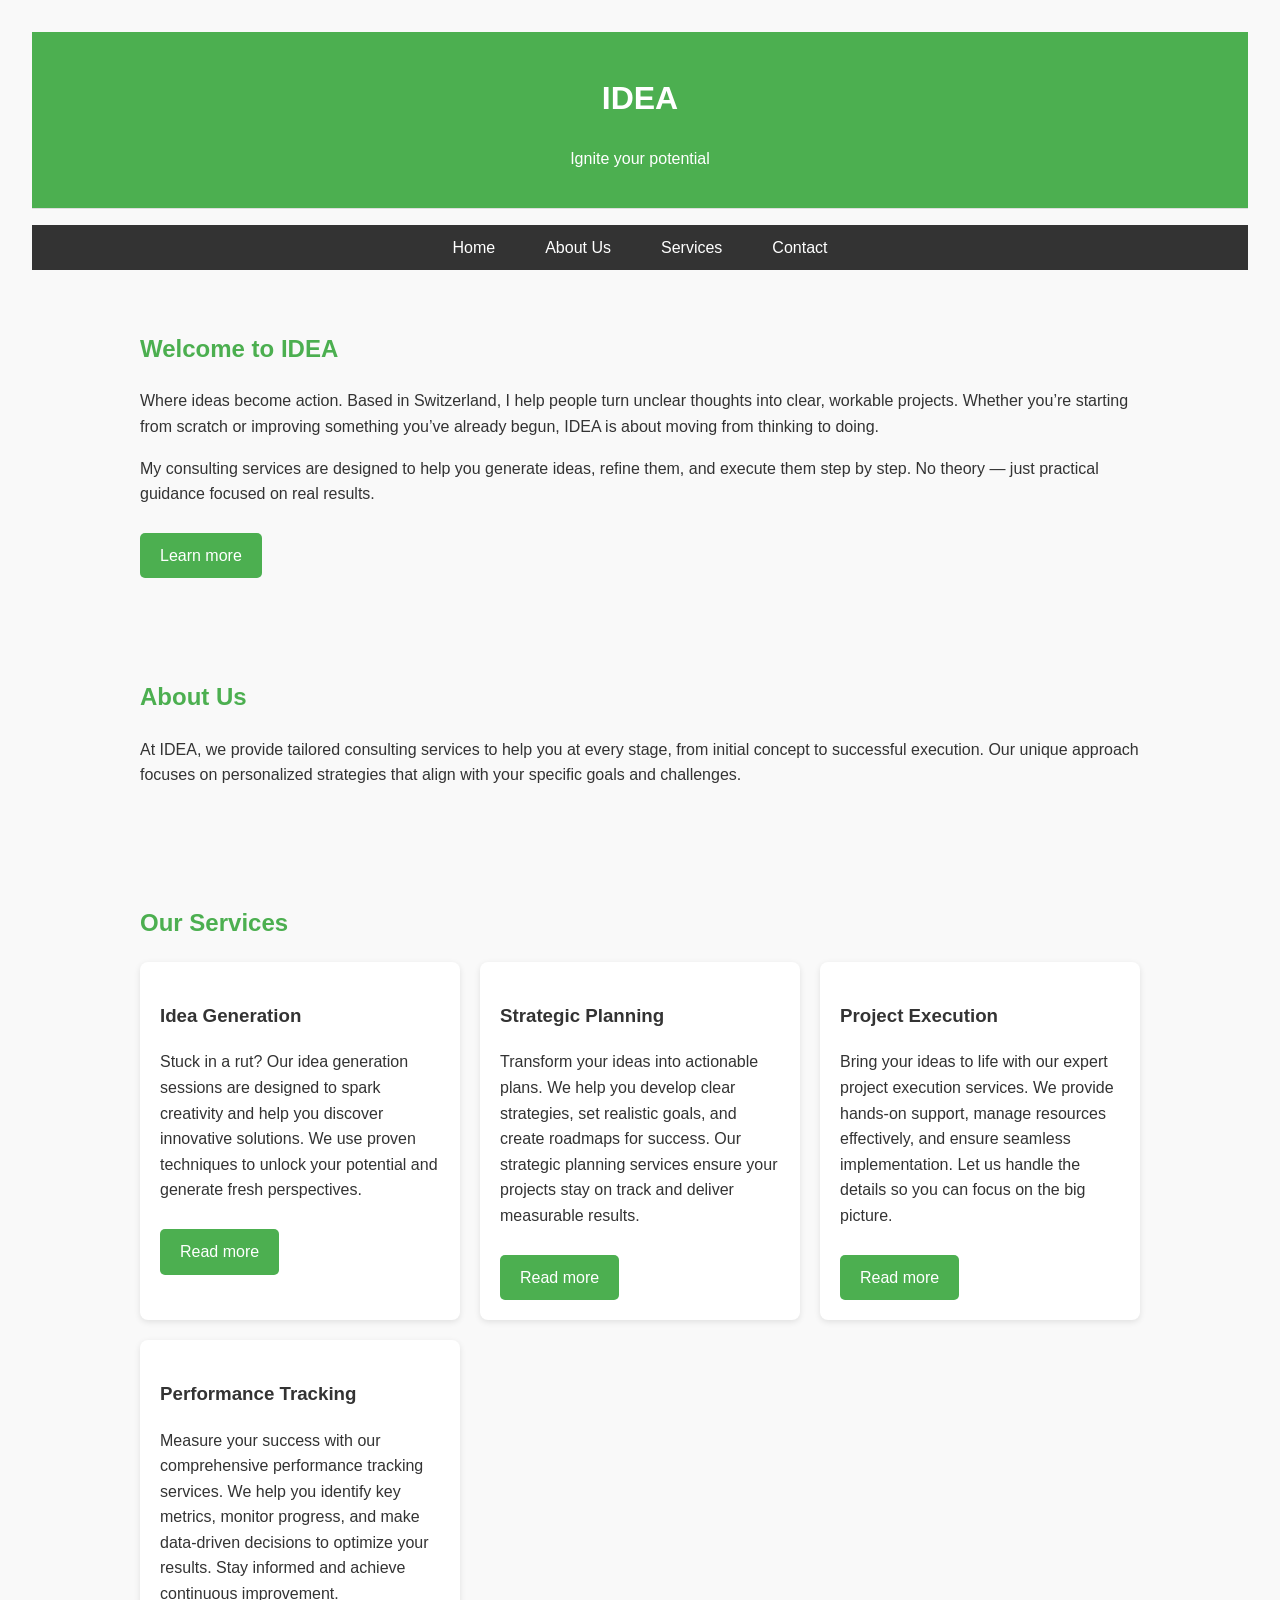
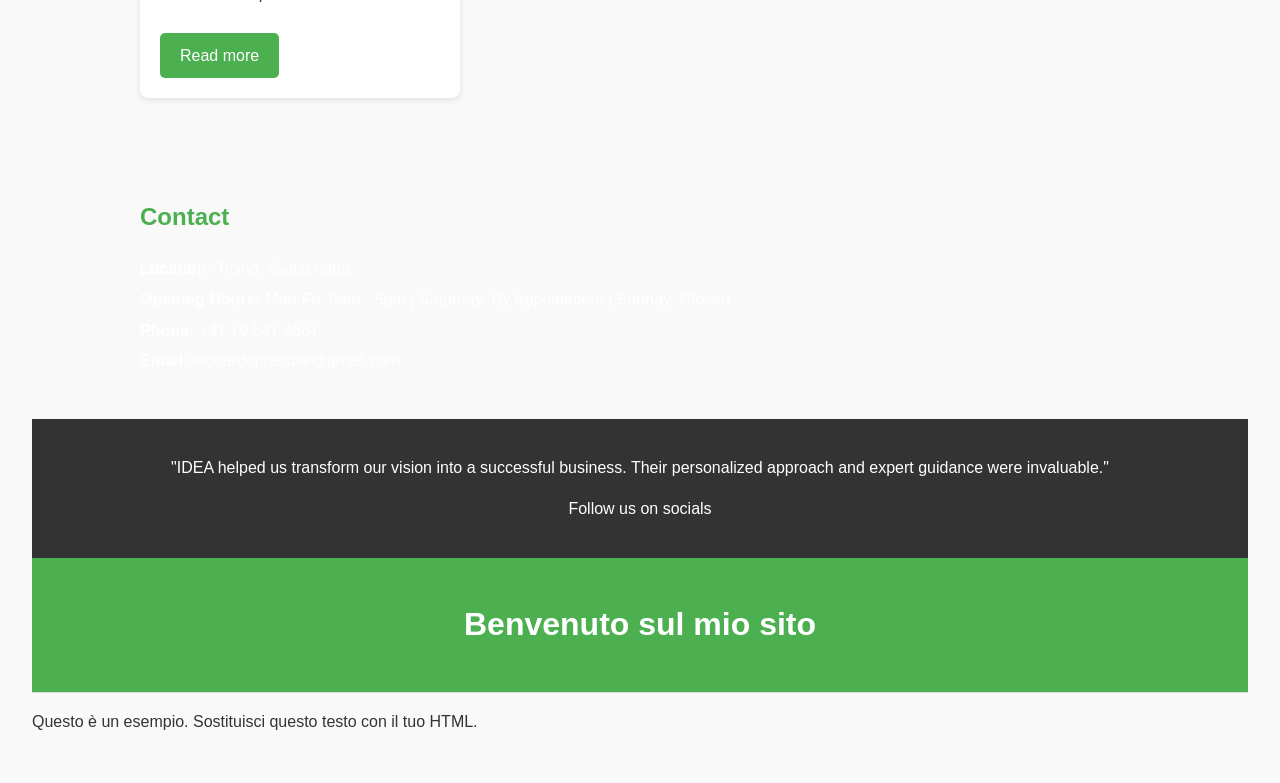
==== index.html @ 06b6ef9c "Add files via upload aggiungo file del sito" ====
<!DOCTYPE html>
<html lang="en">
<head>
    <meta charset="UTF-8">
    <meta name="viewport" content="width=device-width, initial-scale=1.0">
    <title>IDEA - Consulting Services</title>
    <style>
        body {
            font-family: Arial, sans-serif;
            margin: 0;
            padding: 0;
            line-height: 1.6;
            background-color: #f9f9f9;
            color: #333;
        }
        header {
            background: #4CAF50;
            color: white;
            padding: 20px 0;
            text-align: center;
        }
        nav {
            display: flex;
            justify-content: center;
            gap: 20px;
            background: #333;
        }
        nav a {
            color: white;
            text-decoration: none;
            padding: 10px 15px;
            display: block;
        }
        nav a:hover {
            background: #4CAF50;
        }
        section {
            padding: 40px 20px;
            max-width: 1000px;
            margin: auto;
        }
        h2 {
            color: #4CAF50;
        }
        .services {
            display: grid;
            grid-template-columns: repeat(auto-fit, minmax(250px, 1fr));
            gap: 20px;
        }
        .service {
            background: white;
            padding: 20px;
            border-radius: 8px;
            box-shadow: 0 2px 6px rgba(0,0,0,0.1);
        }
        footer {
            background: #333;
            color: white;
            text-align: center;
            padding: 20px 0;
        }
        .contact-info p, .contact-info a {
            margin: 5px 0;
            color: white;
            text-decoration: none;
        }
        .contact-info a:hover {
            text-decoration: underline;
        }
        .btn {
            display: inline-block;
            background: #4CAF50;
            color: white;
            padding: 10px 20px;
            margin-top: 10px;
            text-decoration: none;
            border-radius: 5px;
        }
        .btn:hover {
            background: #45a049;
        }
    </style>
</head>
<body>

<header>
    <h1>IDEA</h1>
    <p>Ignite your potential</p>
</header>

<nav>
    <a href="#home">Home</a>
    <a href="#about">About Us</a>
    <a href="#services">Services</a>
    <a href="#contact">Contact</a>
</nav>

<section id="home">
    <h2>Welcome to IDEA</h2>
    <p>Where ideas become action. Based in Switzerland, I help people turn unclear thoughts into clear, workable projects. Whether you’re starting from scratch or improving something you’ve already begun, IDEA is about moving from thinking to doing.</p>
    <p>My consulting services are designed to help you generate ideas, refine them, and execute them step by step. No theory — just practical guidance focused on real results.</p>
    <a href="#services" class="btn">Learn more</a>
</section>

<section id="about">
    <h2>About Us</h2>
    <p>At IDEA, we provide tailored consulting services to help you at every stage, from initial concept to successful execution. Our unique approach focuses on personalized strategies that align with your specific goals and challenges.</p>
</section>

<section id="services">
    <h2>Our Services</h2>
    <div class="services">
        <div class="service">
            <h3>Idea Generation</h3>
            <p>Stuck in a rut? Our idea generation sessions are designed to spark creativity and help you discover innovative solutions. We use proven techniques to unlock your potential and generate fresh perspectives.</p>
            <a href="#contact" class="btn">Read more</a>
        </div>
        <div class="service">
            <h3>Strategic Planning</h3>
            <p>Transform your ideas into actionable plans. We help you develop clear strategies, set realistic goals, and create roadmaps for success. Our strategic planning services ensure your projects stay on track and deliver measurable results.</p>
            <a href="#contact" class="btn">Read more</a>
        </div>
        <div class="service">
            <h3>Project Execution</h3>
            <p>Bring your ideas to life with our expert project execution services. We provide hands-on support, manage resources effectively, and ensure seamless implementation. Let us handle the details so you can focus on the big picture.</p>
            <a href="#contact" class="btn">Read more</a>
        </div>
        <div class="service">
            <h3>Performance Tracking</h3>
            <p>Measure your success with our comprehensive performance tracking services. We help you identify key metrics, monitor progress, and make data-driven decisions to optimize your results. Stay informed and achieve continuous improvement.</p>
            <a href="#contact" class="btn">Read more</a>
        </div>
    </div>
</section>

<section id="contact">
    <h2>Contact</h2>
    <div class="contact-info">
        <p><strong>Location:</strong> Ticino, Switzerland</p>
        <p><strong>Opening Hours:</strong> Mon-Fri: 9am - 5pm | Saturday: By Appointment | Sunday: Closed</p>
        <p><strong>Phone:</strong> <a href="tel:+41795474567">+41 79 547 4567</a></p>
        <p><strong>Email:</strong> <a href="mailto:leonardoprandilv@gmail.com">leonardoprandilv@gmail.com</a></p>
    </div>
</section>

<footer>
    <p>"IDEA helped us transform our vision into a successful business. Their personalized approach and expert guidance were invaluable."</p>
    <p>Follow us on socials</p>
</footer>

</body>
</html>
<!doctype html>
<html lang="it">
<head>
  <meta charset="utf-8" />
  <meta name="viewport" content="width=device-width,initial-scale=1" />
  <title>Il mio sito</title>
  <style>
    body { font-family: Arial, sans-serif; padding: 2rem; }
    header { border-bottom: 1px solid #ddd; margin-bottom: 1rem; }
  </style>
</head>
<body>
  <header>
    <h1>Benvenuto sul mio sito</h1>
  </header>

  <p>Questo è un esempio. Sostituisci questo testo con il tuo HTML.</p>
</body>
</html>
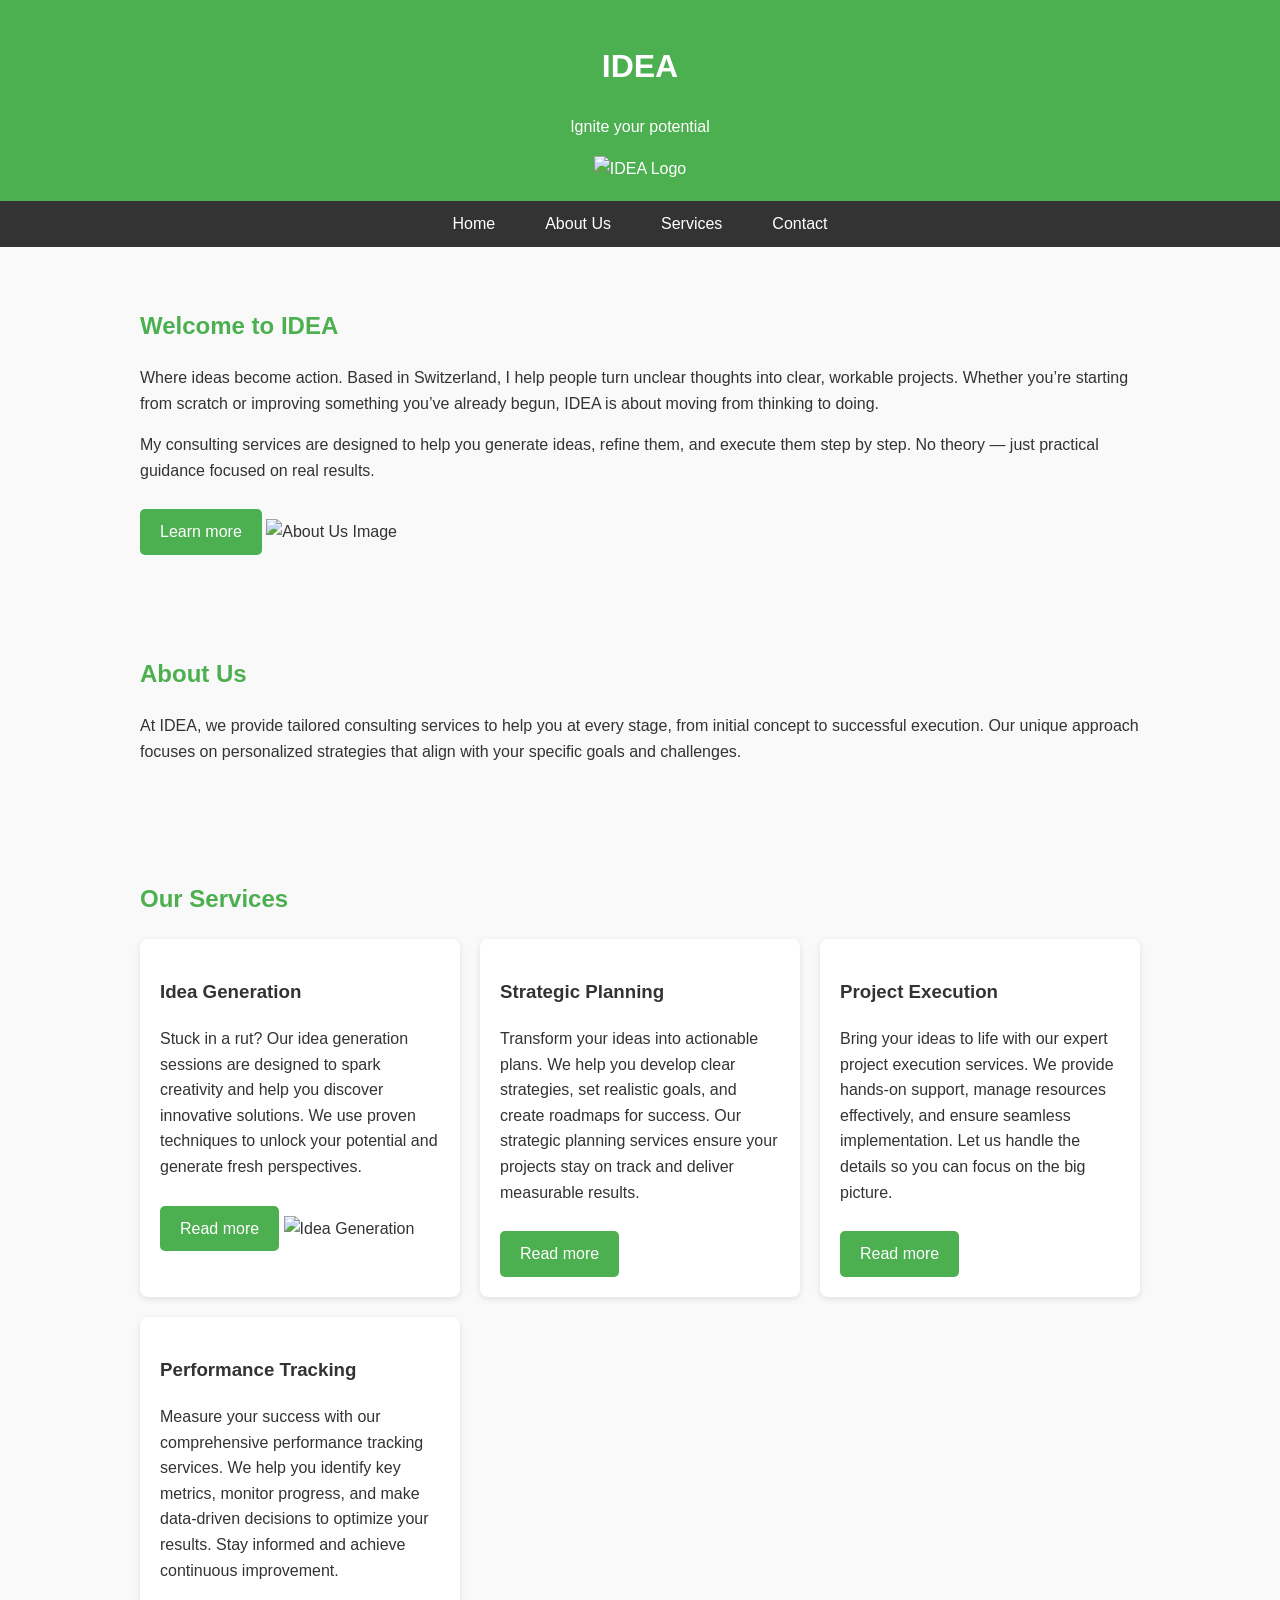
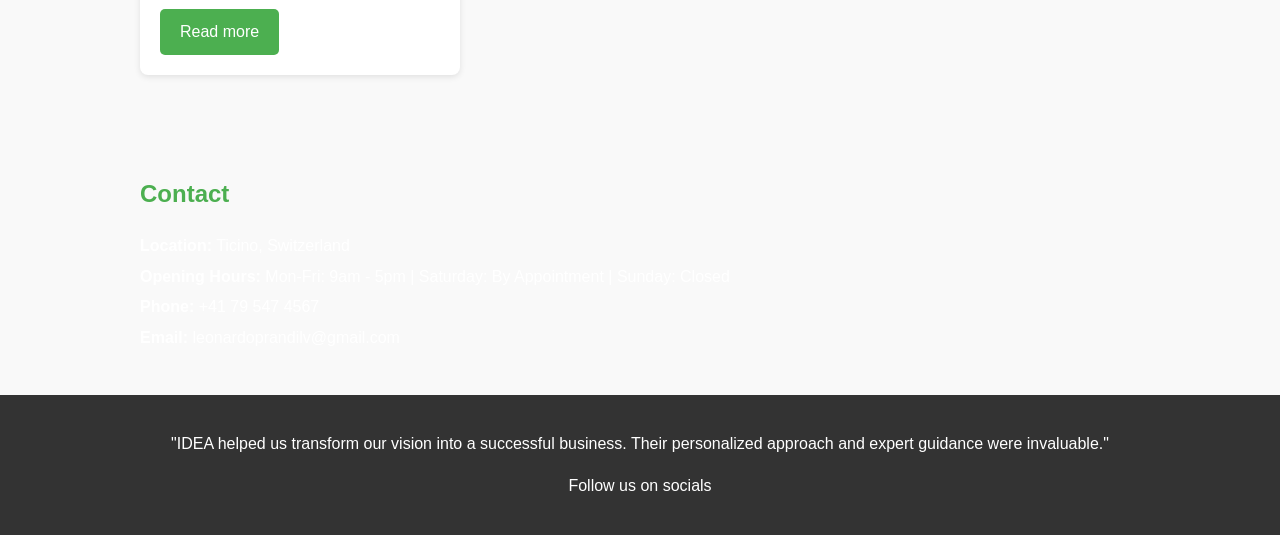
==== commit 873532db: "Split index.html into English index.html and Italian index_it.html" ====
--- a/index.html
+++ b/index.html
@@ -86,6 +86,7 @@
 <header>
     <h1>IDEA</h1>
     <p>Ignite your potential</p>
+    <img src="images/logo.png" alt="IDEA Logo" width="150">
 </header>
 
 <nav>
@@ -100,6 +101,7 @@
     <p>Where ideas become action. Based in Switzerland, I help people turn unclear thoughts into clear, workable projects. Whether you’re starting from scratch or improving something you’ve already begun, IDEA is about moving from thinking to doing.</p>
     <p>My consulting services are designed to help you generate ideas, refine them, and execute them step by step. No theory — just practical guidance focused on real results.</p>
     <a href="#services" class="btn">Learn more</a>
+    <img src="images/about.jpg" alt="About Us Image" width="300">
 </section>
 
 <section id="about">
@@ -114,6 +116,7 @@
             <h3>Idea Generation</h3>
             <p>Stuck in a rut? Our idea generation sessions are designed to spark creativity and help you discover innovative solutions. We use proven techniques to unlock your potential and generate fresh perspectives.</p>
             <a href="#contact" class="btn">Read more</a>
+            <img src="images/service1.jpg" alt="Idea Generation" width="200">
         </div>
         <div class="service">
             <h3>Strategic Planning</h3>
@@ -149,23 +152,4 @@
 </footer>
 
 </body>
-</html>
-<!doctype html>
-<html lang="it">
-<head>
-  <meta charset="utf-8" />
-  <meta name="viewport" content="width=device-width,initial-scale=1" />
-  <title>Il mio sito</title>
-  <style>
-    body { font-family: Arial, sans-serif; padding: 2rem; }
-    header { border-bottom: 1px solid #ddd; margin-bottom: 1rem; }
-  </style>
-</head>
-<body>
-  <header>
-    <h1>Benvenuto sul mio sito</h1>
-  </header>
-
-  <p>Questo è un esempio. Sostituisci questo testo con il tuo HTML.</p>
-</body>
 </html>
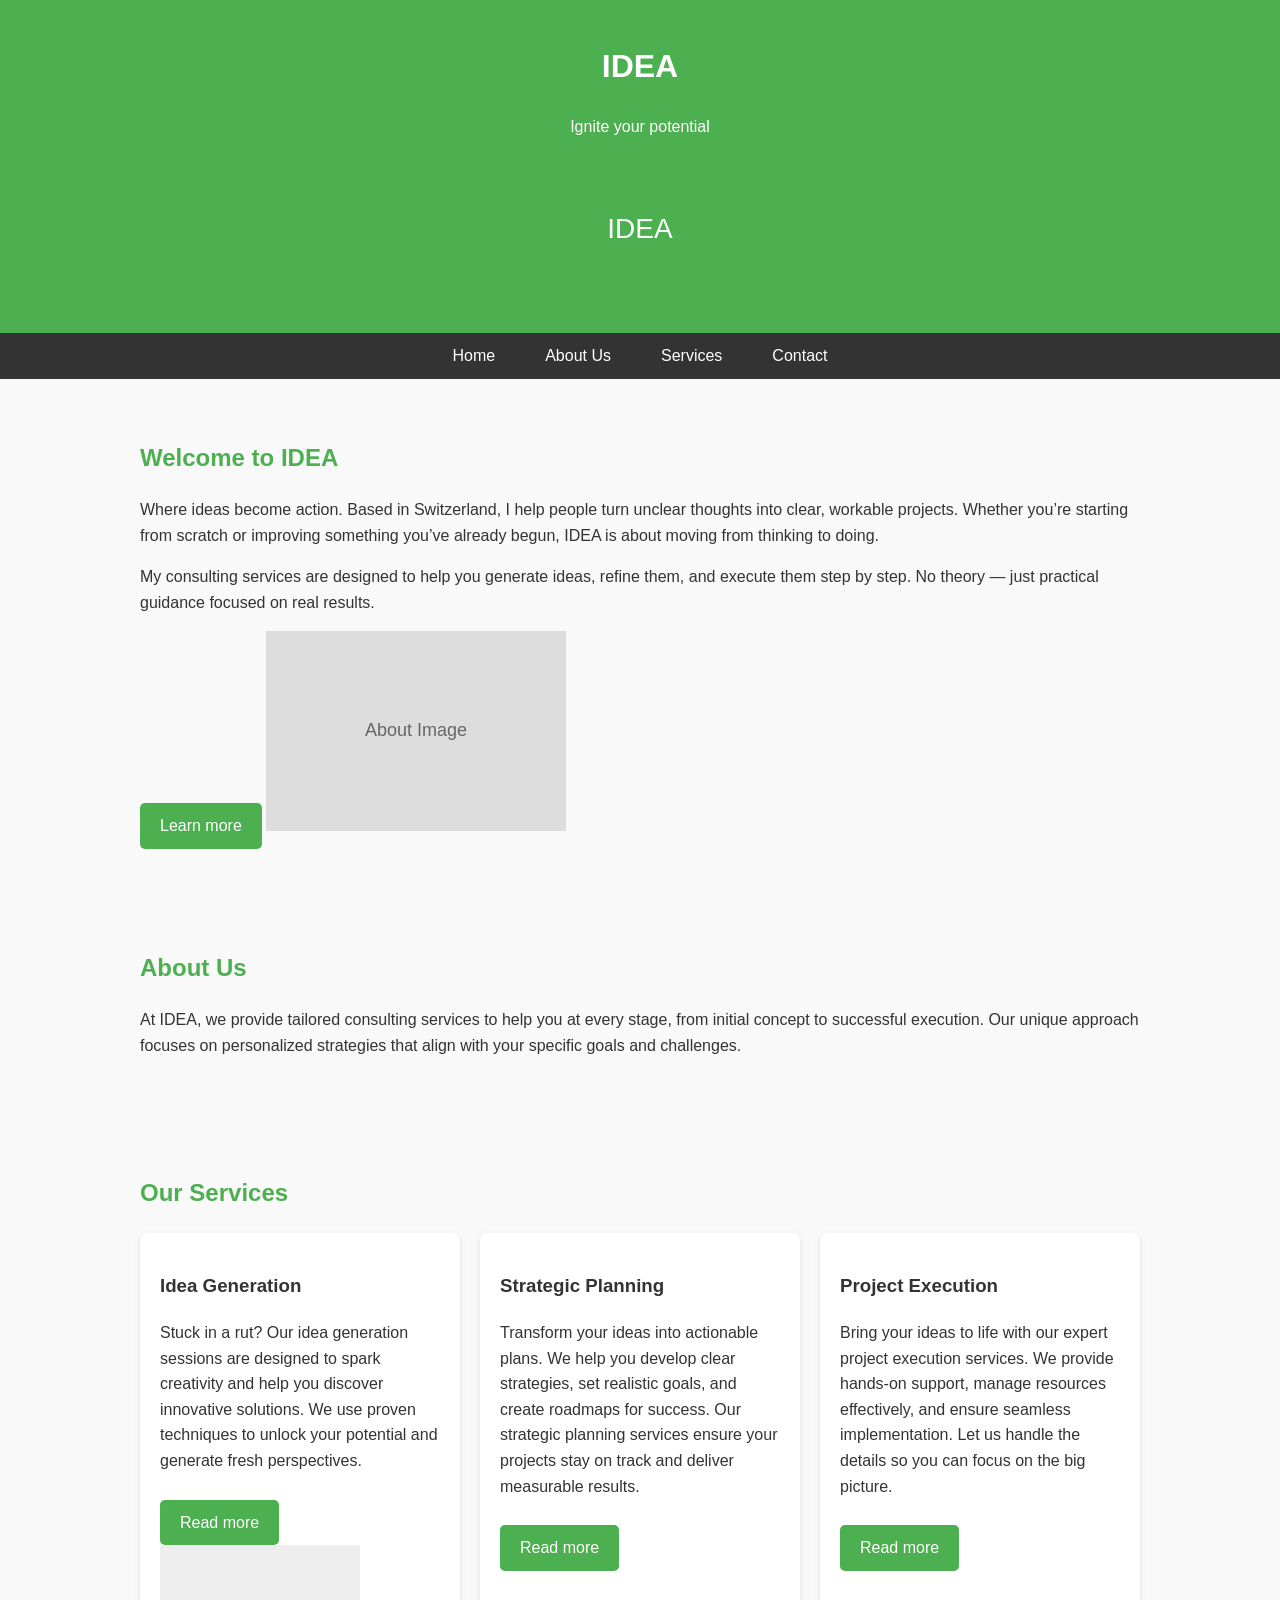
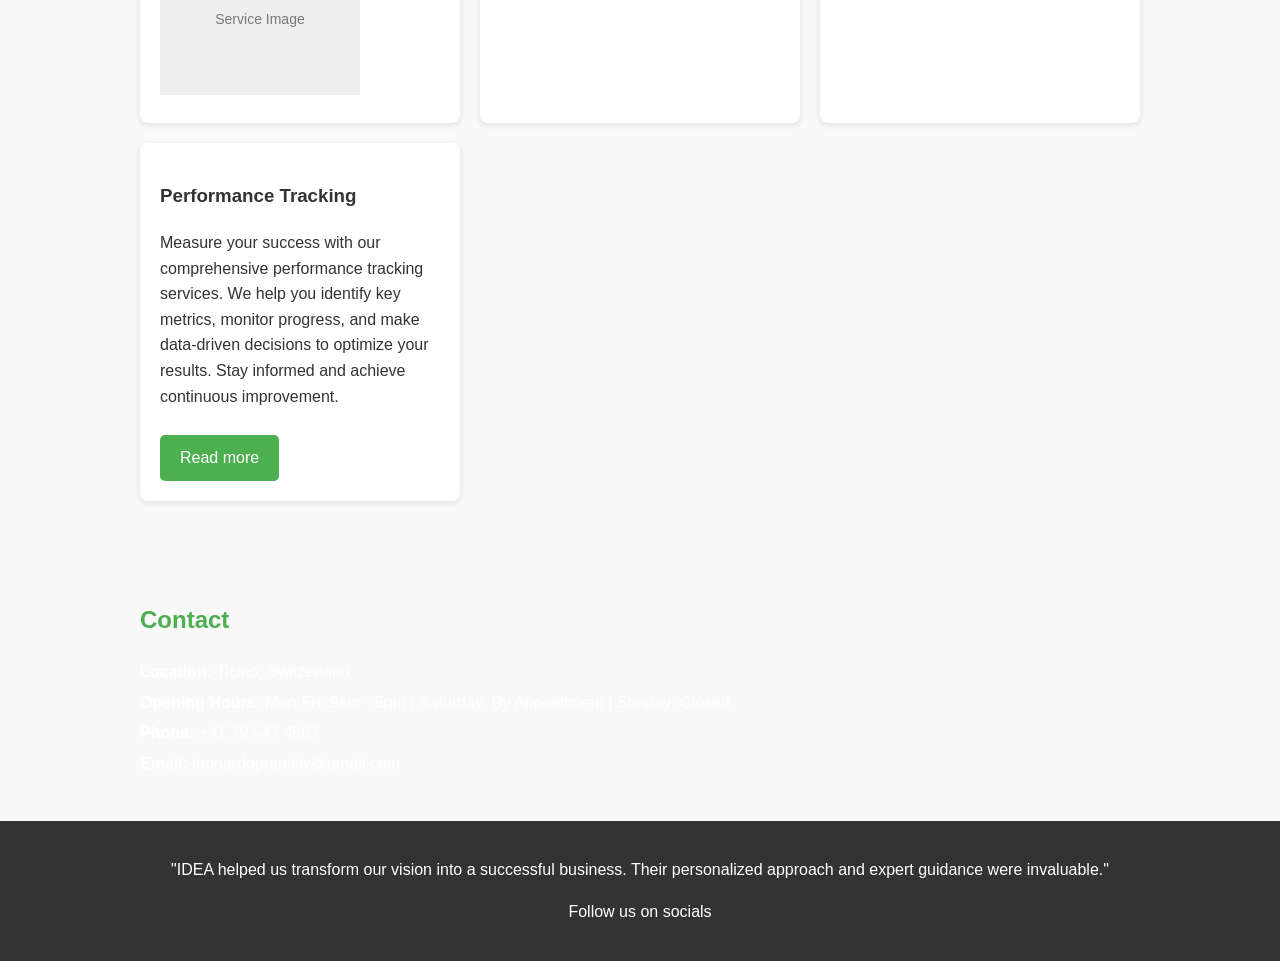
==== commit 6380f4b1: "Add placeholder SVG images and update image paths in index.html" ====
--- a/index.html
+++ b/index.html
@@ -79,6 +79,7 @@
         .btn:hover {
             background: #45a049;
         }
+        img { max-width: 100%; height: auto; }
     </style>
 </head>
 <body>
@@ -86,7 +87,7 @@
 <header>
     <h1>IDEA</h1>
     <p>Ignite your potential</p>
-    <img src="images/logo.png" alt="IDEA Logo" width="150">
+    <img src="images/logo.svg" alt="IDEA Logo" width="150">
 </header>
 
 <nav>
@@ -101,7 +102,7 @@
     <p>Where ideas become action. Based in Switzerland, I help people turn unclear thoughts into clear, workable projects. Whether you’re starting from scratch or improving something you’ve already begun, IDEA is about moving from thinking to doing.</p>
     <p>My consulting services are designed to help you generate ideas, refine them, and execute them step by step. No theory — just practical guidance focused on real results.</p>
     <a href="#services" class="btn">Learn more</a>
-    <img src="images/about.jpg" alt="About Us Image" width="300">
+    <img src="images/about.svg" alt="About Us Image" width="300">
 </section>
 
 <section id="about">
@@ -116,7 +117,7 @@
             <h3>Idea Generation</h3>
             <p>Stuck in a rut? Our idea generation sessions are designed to spark creativity and help you discover innovative solutions. We use proven techniques to unlock your potential and generate fresh perspectives.</p>
             <a href="#contact" class="btn">Read more</a>
-            <img src="images/service1.jpg" alt="Idea Generation" width="200">
+            <img src="images/service1.svg" alt="Idea Generation" width="200">
         </div>
         <div class="service">
             <h3>Strategic Planning</h3>
@@ -152,4 +153,4 @@
 </footer>
 
 </body>
-</html>+</html>
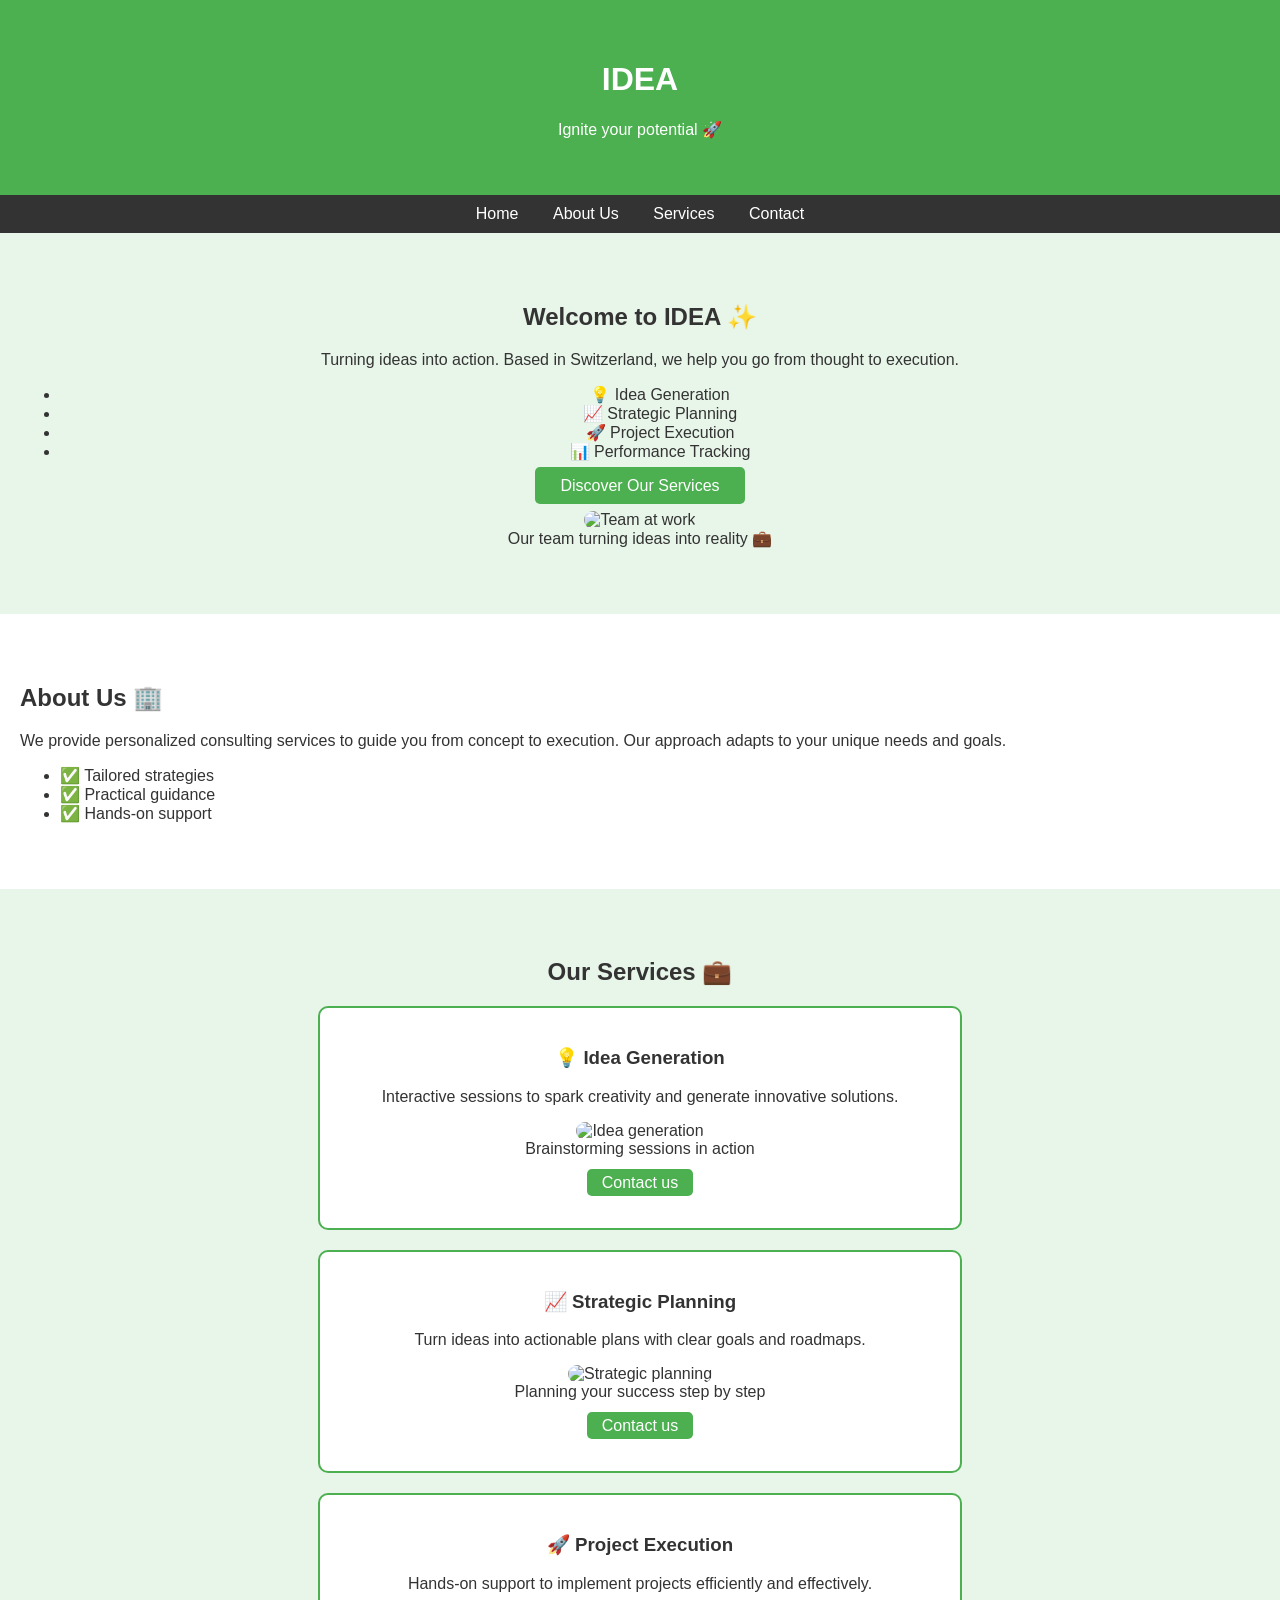
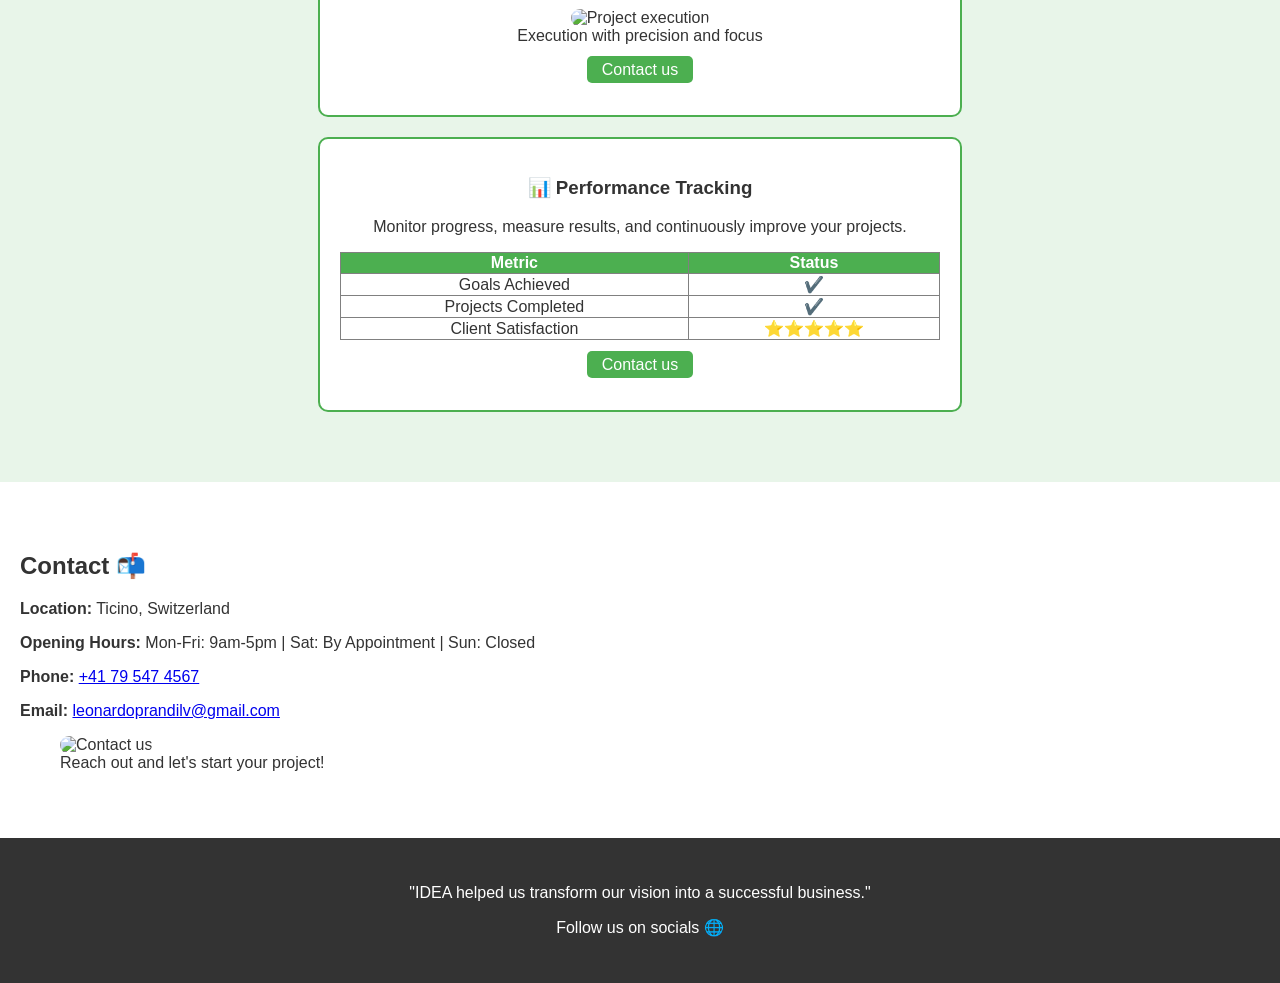
==== commit 02e853cb: "Add full HTML document with sections and styles" ====
--- a/index.html
+++ b/index.html
@@ -3,154 +3,131 @@
 <head>
     <meta charset="UTF-8">
     <meta name="viewport" content="width=device-width, initial-scale=1.0">
-    <title>IDEA - Consulting Services</title>
-    <style>
-        body {
-            font-family: Arial, sans-serif;
-            margin: 0;
-            padding: 0;
-            line-height: 1.6;
-            background-color: #f9f9f9;
-            color: #333;
-        }
-        header {
-            background: #4CAF50;
-            color: white;
-            padding: 20px 0;
-            text-align: center;
-        }
-        nav {
-            display: flex;
-            justify-content: center;
-            gap: 20px;
-            background: #333;
-        }
-        nav a {
-            color: white;
-            text-decoration: none;
-            padding: 10px 15px;
-            display: block;
-        }
-        nav a:hover {
-            background: #4CAF50;
-        }
-        section {
-            padding: 40px 20px;
-            max-width: 1000px;
-            margin: auto;
-        }
-        h2 {
-            color: #4CAF50;
-        }
-        .services {
-            display: grid;
-            grid-template-columns: repeat(auto-fit, minmax(250px, 1fr));
-            gap: 20px;
-        }
-        .service {
-            background: white;
-            padding: 20px;
-            border-radius: 8px;
-            box-shadow: 0 2px 6px rgba(0,0,0,0.1);
-        }
-        footer {
-            background: #333;
-            color: white;
-            text-align: center;
-            padding: 20px 0;
-        }
-        .contact-info p, .contact-info a {
-            margin: 5px 0;
-            color: white;
-            text-decoration: none;
-        }
-        .contact-info a:hover {
-            text-decoration: underline;
-        }
-        .btn {
-            display: inline-block;
-            background: #4CAF50;
-            color: white;
-            padding: 10px 20px;
-            margin-top: 10px;
-            text-decoration: none;
-            border-radius: 5px;
-        }
-        .btn:hover {
-            background: #45a049;
-        }
-        img { max-width: 100%; height: auto; }
-    </style>
+    <title>IDEA - Ignite Your Potential</title>
 </head>
-<body>
+<body style="font-family: Arial, sans-serif; margin:0; padding:0; background:#f0f0f0; color:#333;">
 
-<header>
+<!-- Header -->
+<header style="background:#4CAF50; color:white; text-align:center; padding:40px 0;">
     <h1>IDEA</h1>
-    <p>Ignite your potential</p>
-    <img src="images/logo.svg" alt="IDEA Logo" width="150">
+    <p>Ignite your potential 🚀</p>
 </header>
 
-<nav>
-    <a href="#home">Home</a>
-    <a href="#about">About Us</a>
-    <a href="#services">Services</a>
-    <a href="#contact">Contact</a>
+<!-- Navigation -->
+<nav style="background:#333; text-align:center; padding:10px 0;">
+    <a href="#home" style="color:white; margin:0 15px; text-decoration:none;">Home</a>
+    <a href="#about" style="color:white; margin:0 15px; text-decoration:none;">About Us</a>
+    <a href="#services" style="color:white; margin:0 15px; text-decoration:none;">Services</a>
+    <a href="#contact" style="color:white; margin:0 15px; text-decoration:none;">Contact</a>
 </nav>
 
-<section id="home">
-    <h2>Welcome to IDEA</h2>
-    <p>Where ideas become action. Based in Switzerland, I help people turn unclear thoughts into clear, workable projects. Whether you’re starting from scratch or improving something you’ve already begun, IDEA is about moving from thinking to doing.</p>
-    <p>My consulting services are designed to help you generate ideas, refine them, and execute them step by step. No theory — just practical guidance focused on real results.</p>
-    <a href="#services" class="btn">Learn more</a>
-    <img src="images/about.svg" alt="About Us Image" width="300">
+<!-- Home Section -->
+<section id="home" style="padding:50px 20px; text-align:center; background:#e8f5e9;">
+    <h2>Welcome to IDEA ✨</h2>
+    <p>Turning ideas into action. Based in Switzerland, we help you go from thought to execution.</p>
+    <ul>
+        <li>💡 Idea Generation</li>
+        <li>📈 Strategic Planning</li>
+        <li>🚀 Project Execution</li>
+        <li>📊 Performance Tracking</li>
+    </ul>
+    <p>
+        <a href="#services" style="background:#4CAF50; color:white; padding:10px 25px; text-decoration:none; border-radius:5px;">Discover Our Services</a>
+    </p>
+    <figure>
+        <img src="https://via.placeholder.com/600x300" alt="Team at work" style="width:80%; max-width:600px; border-radius:10px;">
+        <figcaption>Our team turning ideas into reality 💼</figcaption>
+    </figure>
 </section>
 
-<section id="about">
-    <h2>About Us</h2>
-    <p>At IDEA, we provide tailored consulting services to help you at every stage, from initial concept to successful execution. Our unique approach focuses on personalized strategies that align with your specific goals and challenges.</p>
+<!-- About Section -->
+<section id="about" style="padding:50px 20px; background:#fff;">
+    <h2>About Us 🏢</h2>
+    <p>We provide personalized consulting services to guide you from concept to execution. Our approach adapts to your unique needs and goals.</p>
+    <ul>
+        <li>✅ Tailored strategies</li>
+        <li>✅ Practical guidance</li>
+        <li>✅ Hands-on support</li>
+    </ul>
 </section>
 
-<section id="services">
-    <h2>Our Services</h2>
-    <div class="services">
-        <div class="service">
-            <h3>Idea Generation</h3>
-            <p>Stuck in a rut? Our idea generation sessions are designed to spark creativity and help you discover innovative solutions. We use proven techniques to unlock your potential and generate fresh perspectives.</p>
-            <a href="#contact" class="btn">Read more</a>
-            <img src="images/service1.svg" alt="Idea Generation" width="200">
-        </div>
-        <div class="service">
-            <h3>Strategic Planning</h3>
-            <p>Transform your ideas into actionable plans. We help you develop clear strategies, set realistic goals, and create roadmaps for success. Our strategic planning services ensure your projects stay on track and deliver measurable results.</p>
-            <a href="#contact" class="btn">Read more</a>
-        </div>
-        <div class="service">
-            <h3>Project Execution</h3>
-            <p>Bring your ideas to life with our expert project execution services. We provide hands-on support, manage resources effectively, and ensure seamless implementation. Let us handle the details so you can focus on the big picture.</p>
-            <a href="#contact" class="btn">Read more</a>
-        </div>
-        <div class="service">
-            <h3>Performance Tracking</h3>
-            <p>Measure your success with our comprehensive performance tracking services. We help you identify key metrics, monitor progress, and make data-driven decisions to optimize your results. Stay informed and achieve continuous improvement.</p>
-            <a href="#contact" class="btn">Read more</a>
-        </div>
-    </div>
+<!-- Services Section -->
+<section id="services" style="padding:50px 20px; background:#e8f5e9; text-align:center;">
+    <h2>Our Services 💼</h2>
+    
+    <article style="background:white; margin:20px auto; padding:20px; border-radius:10px; border:2px solid #4CAF50; max-width:600px;">
+        <h3>💡 Idea Generation</h3>
+        <p>Interactive sessions to spark creativity and generate innovative solutions.</p>
+        <figure>
+            <img src="https://via.placeholder.com/500x200" alt="Idea generation" style="width:100%; border-radius:10px;">
+            <figcaption>Brainstorming sessions in action</figcaption>
+        </figure>
+        <p><a href="#contact" style="background:#4CAF50; color:white; padding:5px 15px; text-decoration:none; border-radius:5px;">Contact us</a></p>
+    </article>
+    
+    <article style="background:white; margin:20px auto; padding:20px; border-radius:10px; border:2px solid #4CAF50; max-width:600px;">
+        <h3>📈 Strategic Planning</h3>
+        <p>Turn ideas into actionable plans with clear goals and roadmaps.</p>
+        <figure>
+            <img src="https://via.placeholder.com/500x200" alt="Strategic planning" style="width:100%; border-radius:10px;">
+            <figcaption>Planning your success step by step</figcaption>
+        </figure>
+        <p><a href="#contact" style="background:#4CAF50; color:white; padding:5px 15px; text-decoration:none; border-radius:5px;">Contact us</a></p>
+    </article>
+
+    <article style="background:white; margin:20px auto; padding:20px; border-radius:10px; border:2px solid #4CAF50; max-width:600px;">
+        <h3>🚀 Project Execution</h3>
+        <p>Hands-on support to implement projects efficiently and effectively.</p>
+        <figure>
+            <img src="https://via.placeholder.com/500x200" alt="Project execution" style="width:100%; border-radius:10px;">
+            <figcaption>Execution with precision and focus</figcaption>
+        </figure>
+        <p><a href="#contact" style="background:#4CAF50; color:white; padding:5px 15px; text-decoration:none; border-radius:5px;">Contact us</a></p>
+    </article>
+
+    <article style="background:white; margin:20px auto; padding:20px; border-radius:10px; border:2px solid #4CAF50; max-width:600px;">
+        <h3>📊 Performance Tracking</h3>
+        <p>Monitor progress, measure results, and continuously improve your projects.</p>
+        <table border="1" style="width:100%; border-collapse:collapse; text-align:center; margin-top:10px;">
+            <tr style="background:#4CAF50; color:white;">
+                <th>Metric</th>
+                <th>Status</th>
+            </tr>
+            <tr>
+                <td>Goals Achieved</td>
+                <td>✔️</td>
+            </tr>
+            <tr>
+                <td>Projects Completed</td>
+                <td>✔️</td>
+            </tr>
+            <tr>
+                <td>Client Satisfaction</td>
+                <td>⭐⭐⭐⭐⭐</td>
+            </tr>
+        </table>
+        <p><a href="#contact" style="background:#4CAF50; color:white; padding:5px 15px; text-decoration:none; border-radius:5px;">Contact us</a></p>
+    </article>
 </section>
 
-<section id="contact">
-    <h2>Contact</h2>
-    <div class="contact-info">
-        <p><strong>Location:</strong> Ticino, Switzerland</p>
-        <p><strong>Opening Hours:</strong> Mon-Fri: 9am - 5pm | Saturday: By Appointment | Sunday: Closed</p>
-        <p><strong>Phone:</strong> <a href="tel:+41795474567">+41 79 547 4567</a></p>
-        <p><strong>Email:</strong> <a href="mailto:leonardoprandilv@gmail.com">leonardoprandilv@gmail.com</a></p>
-    </div>
+<!-- Contact Section -->
+<section id="contact" style="padding:50px 20px; background:#fff;">
+    <h2>Contact 📬</h2>
+    <p><strong>Location:</strong> Ticino, Switzerland</p>
+    <p><strong>Opening Hours:</strong> Mon-Fri: 9am-5pm | Sat: By Appointment | Sun: Closed</p>
+    <p><strong>Phone:</strong> <a href="tel:+41795474567">+41 79 547 4567</a></p>
+    <p><strong>Email:</strong> <a href="mailto:leonardoprandilv@gmail.com">leonardoprandilv@gmail.com</a></p>
+    <figure>
+        <img src="https://via.placeholder.com/600x250" alt="Contact us" style="width:100%; max-width:600px; border-radius:10px;">
+        <figcaption>Reach out and let's start your project!</figcaption>
+    </figure>
 </section>
 
-<footer>
-    <p>"IDEA helped us transform our vision into a successful business. Their personalized approach and expert guidance were invaluable."</p>
-    <p>Follow us on socials</p>
+<!-- Footer -->
+<footer style="background:#333; color:white; text-align:center; padding:30px 0;">
+    <p>"IDEA helped us transform our vision into a successful business."</p>
+    <p>Follow us on socials 🌐</p>
 </footer>
 
 </body>
-</html>
+</html>
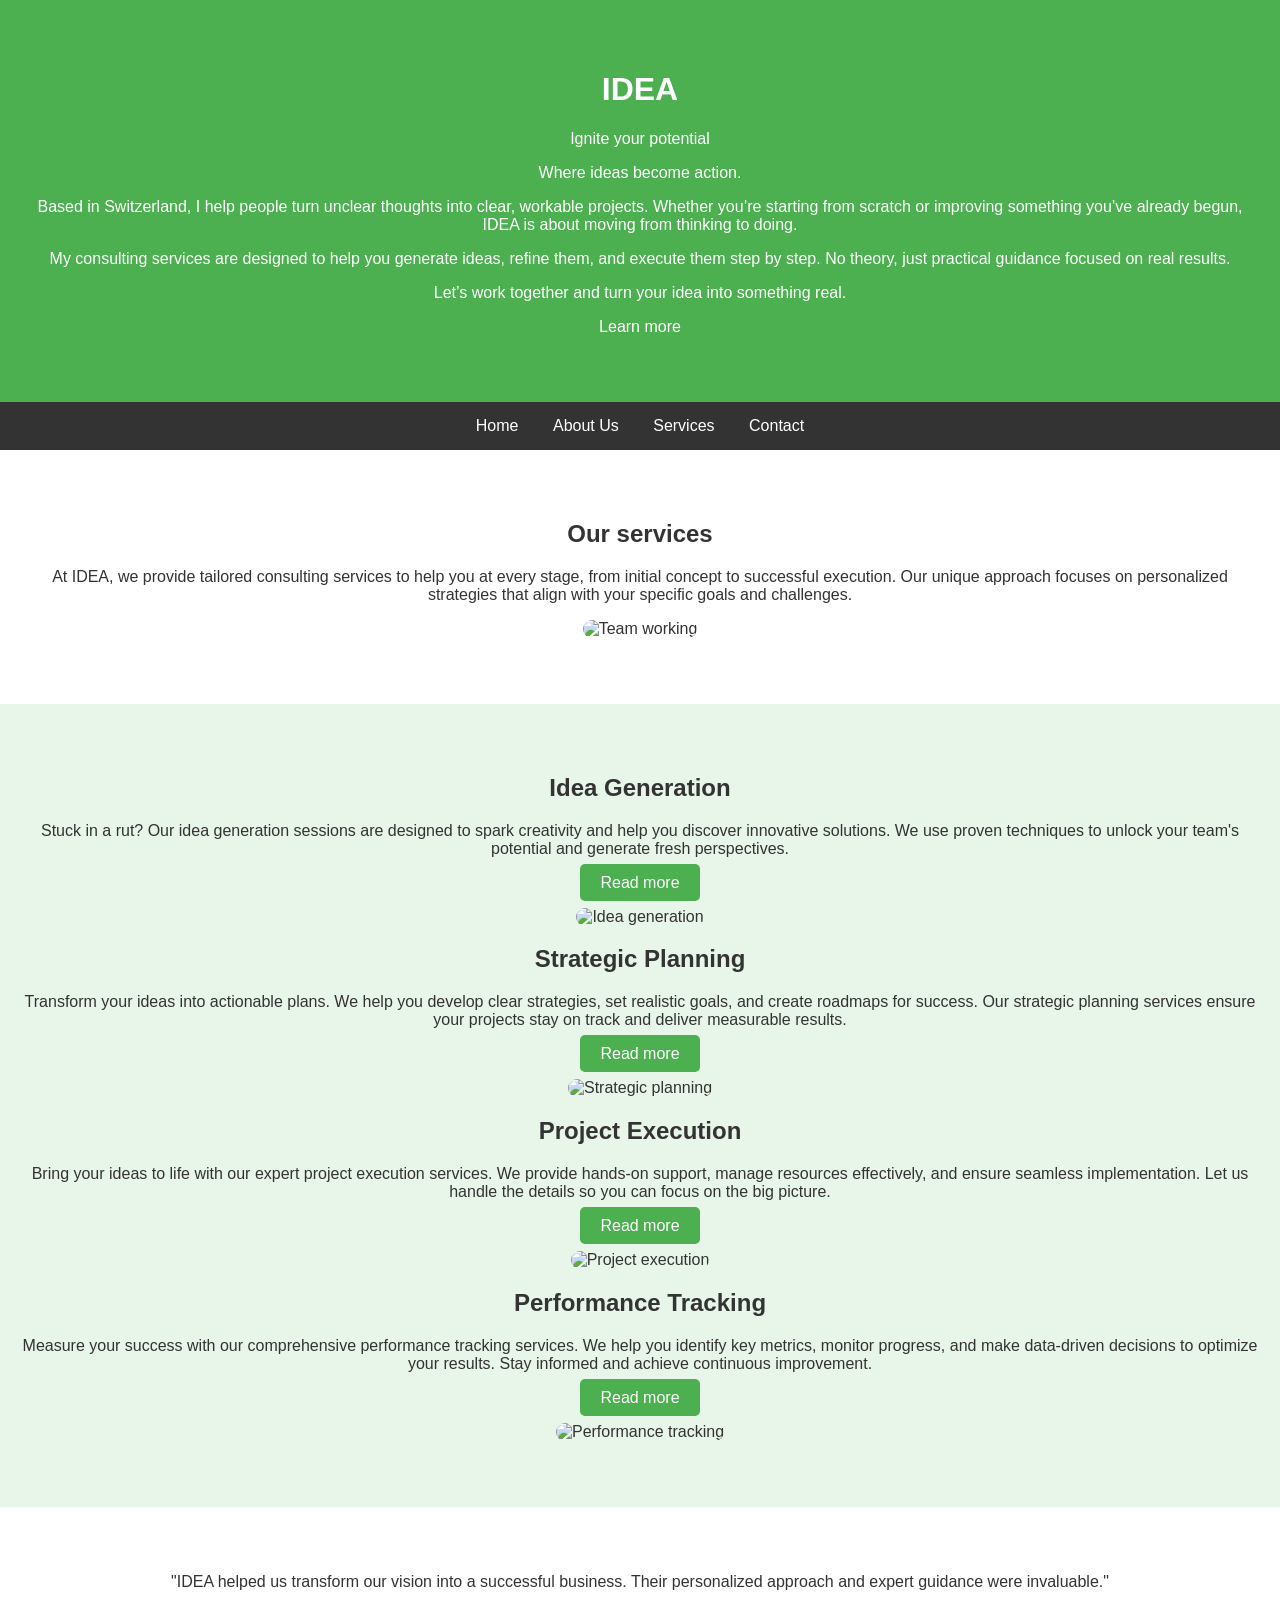
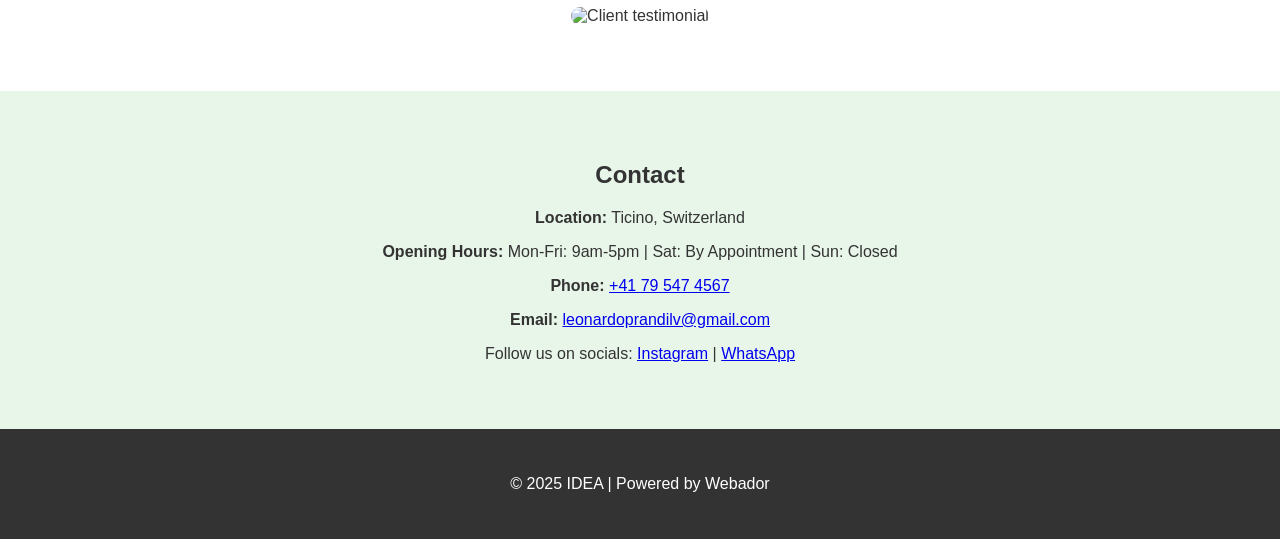
==== commit 65c8e209: "Update index.html: new homepage content (IDEA - Ignite Your Potential)" ====
--- a/index.html
+++ b/index.html
@@ -5,128 +5,88 @@
     <meta name="viewport" content="width=device-width, initial-scale=1.0">
     <title>IDEA - Ignite Your Potential</title>
 </head>
-<body style="font-family: Arial, sans-serif; margin:0; padding:0; background:#f0f0f0; color:#333;">
+<body style="font-family: Arial, sans-serif; margin:0; padding:0; background:#f9f9f9; color:#333;">
 
 <!-- Header -->
-<header style="background:#4CAF50; color:white; text-align:center; padding:40px 0;">
+<header style="background:#4CAF50; color:white; text-align:center; padding:50px 20px;">
     <h1>IDEA</h1>
-    <p>Ignite your potential 🚀</p>
+    <p>Ignite your potential</p>
+    <p>Where ideas become action.</p>
+    <p>Based in Switzerland, I help people turn unclear thoughts into clear, workable projects. Whether you’re starting from scratch or improving something you’ve already begun, IDEA is about moving from thinking to doing.</p>
+    <p>My consulting services are designed to help you generate ideas, refine them, and execute them step by step. No theory, just practical guidance focused on real results.</p>
+    <p>Let’s work together and turn your idea into something real.</p>
+    <p><a href="#services" style="background:#4CAF50; color:white; padding:10px 25px; text-decoration:none; border-radius:5px;">Learn more</a></p>
 </header>
 
 <!-- Navigation -->
-<nav style="background:#333; text-align:center; padding:10px 0;">
+<nav style="background:#333; text-align:center; padding:15px 0;">
     <a href="#home" style="color:white; margin:0 15px; text-decoration:none;">Home</a>
     <a href="#about" style="color:white; margin:0 15px; text-decoration:none;">About Us</a>
     <a href="#services" style="color:white; margin:0 15px; text-decoration:none;">Services</a>
     <a href="#contact" style="color:white; margin:0 15px; text-decoration:none;">Contact</a>
 </nav>
 
-<!-- Home Section -->
-<section id="home" style="padding:50px 20px; text-align:center; background:#e8f5e9;">
-    <h2>Welcome to IDEA ✨</h2>
-    <p>Turning ideas into action. Based in Switzerland, we help you go from thought to execution.</p>
-    <ul>
-        <li>💡 Idea Generation</li>
-        <li>📈 Strategic Planning</li>
-        <li>🚀 Project Execution</li>
-        <li>📊 Performance Tracking</li>
-    </ul>
-    <p>
-        <a href="#services" style="background:#4CAF50; color:white; padding:10px 25px; text-decoration:none; border-radius:5px;">Discover Our Services</a>
-    </p>
+<!-- About Section -->
+<section id="about" style="padding:50px 20px; background:white; text-align:center;">
+    <h2>Our services</h2>
+    <p>At IDEA, we provide tailored consulting services to help you at every stage, from initial concept to successful execution. Our unique approach focuses on personalized strategies that align with your specific goals and challenges.</p>
     <figure>
-        <img src="https://via.placeholder.com/600x300" alt="Team at work" style="width:80%; max-width:600px; border-radius:10px;">
-        <figcaption>Our team turning ideas into reality 💼</figcaption>
+        <img src="https://via.placeholder.com/800x300" alt="Team working" style="width:80%; max-width:800px; border-radius:10px;">
     </figure>
-</section>
-
-<!-- About Section -->
-<section id="about" style="padding:50px 20px; background:#fff;">
-    <h2>About Us 🏢</h2>
-    <p>We provide personalized consulting services to guide you from concept to execution. Our approach adapts to your unique needs and goals.</p>
-    <ul>
-        <li>✅ Tailored strategies</li>
-        <li>✅ Practical guidance</li>
-        <li>✅ Hands-on support</li>
-    </ul>
 </section>
 
 <!-- Services Section -->
 <section id="services" style="padding:50px 20px; background:#e8f5e9; text-align:center;">
-    <h2>Our Services 💼</h2>
-    
-    <article style="background:white; margin:20px auto; padding:20px; border-radius:10px; border:2px solid #4CAF50; max-width:600px;">
-        <h3>💡 Idea Generation</h3>
-        <p>Interactive sessions to spark creativity and generate innovative solutions.</p>
-        <figure>
-            <img src="https://via.placeholder.com/500x200" alt="Idea generation" style="width:100%; border-radius:10px;">
-            <figcaption>Brainstorming sessions in action</figcaption>
-        </figure>
-        <p><a href="#contact" style="background:#4CAF50; color:white; padding:5px 15px; text-decoration:none; border-radius:5px;">Contact us</a></p>
-    </article>
-    
-    <article style="background:white; margin:20px auto; padding:20px; border-radius:10px; border:2px solid #4CAF50; max-width:600px;">
-        <h3>📈 Strategic Planning</h3>
-        <p>Turn ideas into actionable plans with clear goals and roadmaps.</p>
-        <figure>
-            <img src="https://via.placeholder.com/500x200" alt="Strategic planning" style="width:100%; border-radius:10px;">
-            <figcaption>Planning your success step by step</figcaption>
-        </figure>
-        <p><a href="#contact" style="background:#4CAF50; color:white; padding:5px 15px; text-decoration:none; border-radius:5px;">Contact us</a></p>
-    </article>
+    <h2>Idea Generation</h2>
+    <p>Stuck in a rut? Our idea generation sessions are designed to spark creativity and help you discover innovative solutions. We use proven techniques to unlock your team's potential and generate fresh perspectives.</p>
+    <p><a href="#contact" style="background:#4CAF50; color:white; padding:10px 20px; text-decoration:none; border-radius:5px;">Read more</a></p>
+    <figure>
+        <img src="https://via.placeholder.com/700x250" alt="Idea generation" style="width:80%; max-width:700px; border-radius:10px;">
+    </figure>
 
-    <article style="background:white; margin:20px auto; padding:20px; border-radius:10px; border:2px solid #4CAF50; max-width:600px;">
-        <h3>🚀 Project Execution</h3>
-        <p>Hands-on support to implement projects efficiently and effectively.</p>
-        <figure>
-            <img src="https://via.placeholder.com/500x200" alt="Project execution" style="width:100%; border-radius:10px;">
-            <figcaption>Execution with precision and focus</figcaption>
-        </figure>
-        <p><a href="#contact" style="background:#4CAF50; color:white; padding:5px 15px; text-decoration:none; border-radius:5px;">Contact us</a></p>
-    </article>
+    <h2>Strategic Planning</h2>
+    <p>Transform your ideas into actionable plans. We help you develop clear strategies, set realistic goals, and create roadmaps for success. Our strategic planning services ensure your projects stay on track and deliver measurable results.</p>
+    <p><a href="#contact" style="background:#4CAF50; color:white; padding:10px 20px; text-decoration:none; border-radius:5px;">Read more</a></p>
+    <figure>
+        <img src="https://via.placeholder.com/700x250" alt="Strategic planning" style="width:80%; max-width:700px; border-radius:10px;">
+    </figure>
 
-    <article style="background:white; margin:20px auto; padding:20px; border-radius:10px; border:2px solid #4CAF50; max-width:600px;">
-        <h3>📊 Performance Tracking</h3>
-        <p>Monitor progress, measure results, and continuously improve your projects.</p>
-        <table border="1" style="width:100%; border-collapse:collapse; text-align:center; margin-top:10px;">
-            <tr style="background:#4CAF50; color:white;">
-                <th>Metric</th>
-                <th>Status</th>
-            </tr>
-            <tr>
-                <td>Goals Achieved</td>
-                <td>✔️</td>
-            </tr>
-            <tr>
-                <td>Projects Completed</td>
-                <td>✔️</td>
-            </tr>
-            <tr>
-                <td>Client Satisfaction</td>
-                <td>⭐⭐⭐⭐⭐</td>
-            </tr>
-        </table>
-        <p><a href="#contact" style="background:#4CAF50; color:white; padding:5px 15px; text-decoration:none; border-radius:5px;">Contact us</a></p>
-    </article>
+    <h2>Project Execution</h2>
+    <p>Bring your ideas to life with our expert project execution services. We provide hands-on support, manage resources effectively, and ensure seamless implementation. Let us handle the details so you can focus on the big picture.</p>
+    <p><a href="#contact" style="background:#4CAF50; color:white; padding:10px 20px; text-decoration:none; border-radius:5px;">Read more</a></p>
+    <figure>
+        <img src="https://via.placeholder.com/700x250" alt="Project execution" style="width:80%; max-width:700px; border-radius:10px;">
+    </figure>
+
+    <h2>Performance Tracking</h2>
+    <p>Measure your success with our comprehensive performance tracking services. We help you identify key metrics, monitor progress, and make data-driven decisions to optimize your results. Stay informed and achieve continuous improvement.</p>
+    <p><a href="#contact" style="background:#4CAF50; color:white; padding:10px 20px; text-decoration:none; border-radius:5px;">Read more</a></p>
+    <figure>
+        <img src="https://via.placeholder.com/700x250" alt="Performance tracking" style="width:80%; max-width:700px; border-radius:10px;">
+    </figure>
+</section>
+
+<!-- Testimonial Section -->
+<section style="padding:50px 20px; background:white; text-align:center;">
+    <blockquote>"IDEA helped us transform our vision into a successful business. Their personalized approach and expert guidance were invaluable."</blockquote>
+    <figure>
+        <img src="https://via.placeholder.com/800x300" alt="Client testimonial" style="width:80%; max-width:800px; border-radius:10px;">
+    </figure>
 </section>
 
 <!-- Contact Section -->
-<section id="contact" style="padding:50px 20px; background:#fff;">
-    <h2>Contact 📬</h2>
+<section id="contact" style="padding:50px 20px; background:#e8f5e9; text-align:center;">
+    <h2>Contact</h2>
     <p><strong>Location:</strong> Ticino, Switzerland</p>
     <p><strong>Opening Hours:</strong> Mon-Fri: 9am-5pm | Sat: By Appointment | Sun: Closed</p>
     <p><strong>Phone:</strong> <a href="tel:+41795474567">+41 79 547 4567</a></p>
     <p><strong>Email:</strong> <a href="mailto:leonardoprandilv@gmail.com">leonardoprandilv@gmail.com</a></p>
-    <figure>
-        <img src="https://via.placeholder.com/600x250" alt="Contact us" style="width:100%; max-width:600px; border-radius:10px;">
-        <figcaption>Reach out and let's start your project!</figcaption>
-    </figure>
+    <p>Follow us on socials: <a href="#">Instagram</a> | <a href="#">WhatsApp</a></p>
 </section>
 
 <!-- Footer -->
-<footer style="background:#333; color:white; text-align:center; padding:30px 0;">
-    <p>"IDEA helped us transform our vision into a successful business."</p>
-    <p>Follow us on socials 🌐</p>
+<footer style="background:#333; color:white; text-align:center; padding:30px 20px;">
+    <p>© 2025 IDEA | Powered by Webador</p>
 </footer>
 
 </body>
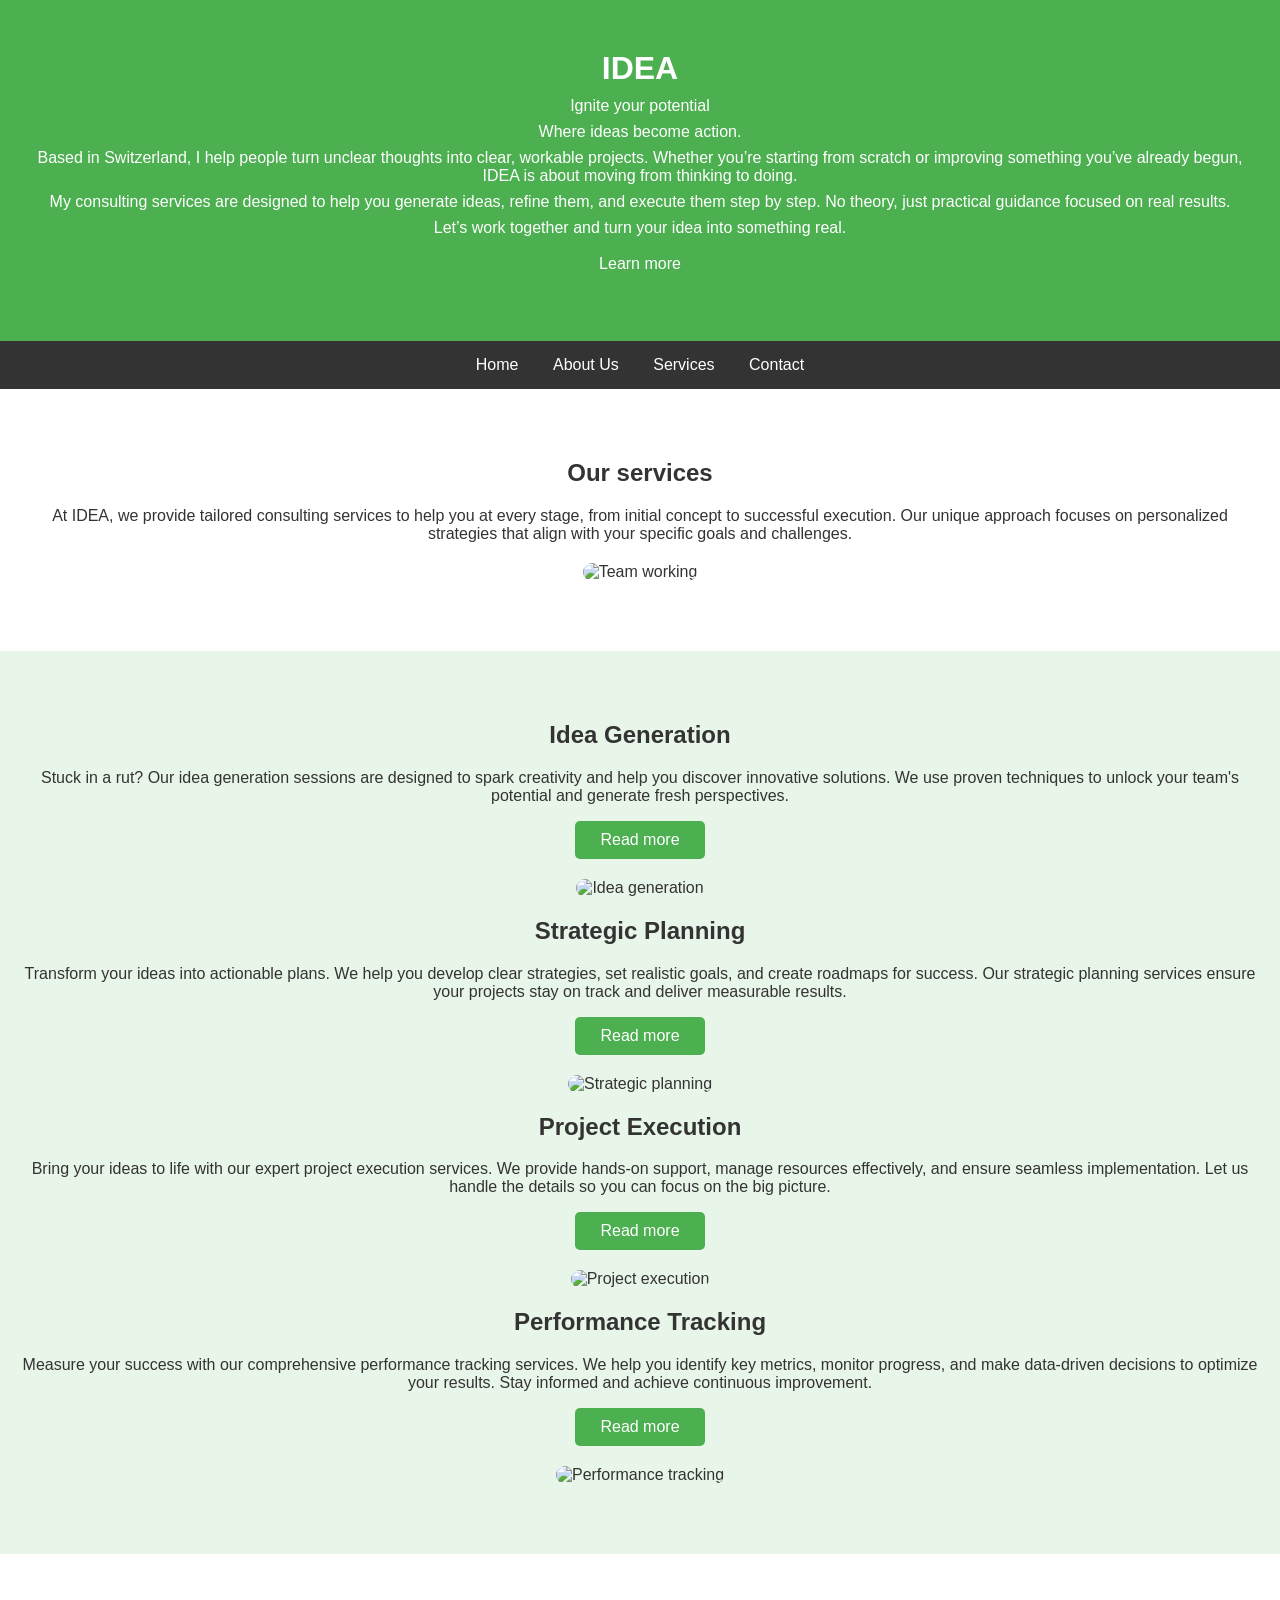
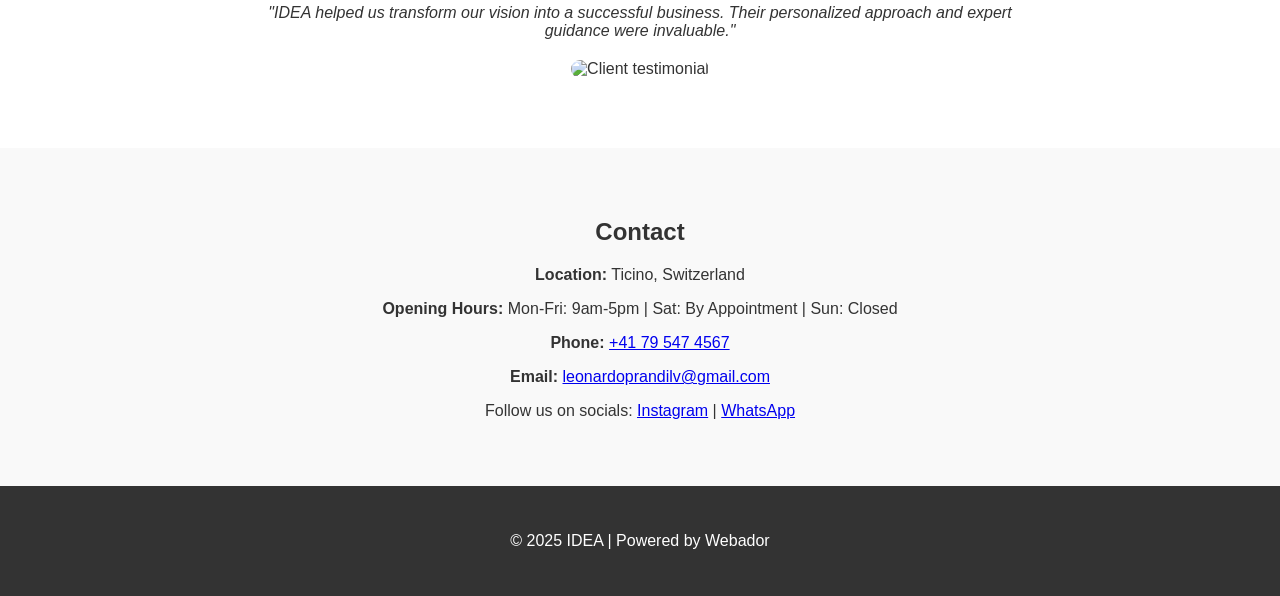
==== commit eb19ee48: "Add style.css, update index.html (move inline styles to CSS), add favicon.png" ====
--- a/index.html
+++ b/index.html
@@ -3,79 +3,82 @@
 <head>
     <meta charset="UTF-8">
     <meta name="viewport" content="width=device-width, initial-scale=1.0">
+    <meta name="description" content="IDEA - Consulting services in Switzerland. Turning ideas into action with strategy, execution, and performance tracking.">
+    <link rel="icon" type="image/png" href="favicon.png">
+    <link rel="stylesheet" href="style.css">
     <title>IDEA - Ignite Your Potential</title>
 </head>
-<body style="font-family: Arial, sans-serif; margin:0; padding:0; background:#f9f9f9; color:#333;">
+<body>
 
 <!-- Header -->
-<header style="background:#4CAF50; color:white; text-align:center; padding:50px 20px;">
+<header>
     <h1>IDEA</h1>
     <p>Ignite your potential</p>
     <p>Where ideas become action.</p>
     <p>Based in Switzerland, I help people turn unclear thoughts into clear, workable projects. Whether you’re starting from scratch or improving something you’ve already begun, IDEA is about moving from thinking to doing.</p>
     <p>My consulting services are designed to help you generate ideas, refine them, and execute them step by step. No theory, just practical guidance focused on real results.</p>
     <p>Let’s work together and turn your idea into something real.</p>
-    <p><a href="#services" style="background:#4CAF50; color:white; padding:10px 25px; text-decoration:none; border-radius:5px;">Learn more</a></p>
+    <p><a class="button" href="#services">Learn more</a></p>
 </header>
 
 <!-- Navigation -->
-<nav style="background:#333; text-align:center; padding:15px 0;">
-    <a href="#home" style="color:white; margin:0 15px; text-decoration:none;">Home</a>
-    <a href="#about" style="color:white; margin:0 15px; text-decoration:none;">About Us</a>
-    <a href="#services" style="color:white; margin:0 15px; text-decoration:none;">Services</a>
-    <a href="#contact" style="color:white; margin:0 15px; text-decoration:none;">Contact</a>
+<nav>
+    <a href="#home">Home</a>
+    <a href="#about">About Us</a>
+    <a href="#services">Services</a>
+    <a href="#contact">Contact</a>
 </nav>
 
 <!-- About Section -->
-<section id="about" style="padding:50px 20px; background:white; text-align:center;">
+<section id="about">
     <h2>Our services</h2>
     <p>At IDEA, we provide tailored consulting services to help you at every stage, from initial concept to successful execution. Our unique approach focuses on personalized strategies that align with your specific goals and challenges.</p>
     <figure>
-        <img src="https://via.placeholder.com/800x300" alt="Team working" style="width:80%; max-width:800px; border-radius:10px;">
+        <img src="https://via.placeholder.com/800x300" alt="Team working">
     </figure>
 </section>
 
 <!-- Services Section -->
-<section id="services" style="padding:50px 20px; background:#e8f5e9; text-align:center;">
+<section id="services">
     <h2>Idea Generation</h2>
     <p>Stuck in a rut? Our idea generation sessions are designed to spark creativity and help you discover innovative solutions. We use proven techniques to unlock your team's potential and generate fresh perspectives.</p>
-    <p><a href="#contact" style="background:#4CAF50; color:white; padding:10px 20px; text-decoration:none; border-radius:5px;">Read more</a></p>
+    <p><a class="button" href="#contact">Read more</a></p>
     <figure>
-        <img src="https://via.placeholder.com/700x250" alt="Idea generation" style="width:80%; max-width:700px; border-radius:10px;">
+        <img src="https://via.placeholder.com/700x250" alt="Idea generation">
     </figure>
 
     <h2>Strategic Planning</h2>
     <p>Transform your ideas into actionable plans. We help you develop clear strategies, set realistic goals, and create roadmaps for success. Our strategic planning services ensure your projects stay on track and deliver measurable results.</p>
-    <p><a href="#contact" style="background:#4CAF50; color:white; padding:10px 20px; text-decoration:none; border-radius:5px;">Read more</a></p>
+    <p><a class="button" href="#contact">Read more</a></p>
     <figure>
-        <img src="https://via.placeholder.com/700x250" alt="Strategic planning" style="width:80%; max-width:700px; border-radius:10px;">
+        <img src="https://via.placeholder.com/700x250" alt="Strategic planning">
     </figure>
 
     <h2>Project Execution</h2>
     <p>Bring your ideas to life with our expert project execution services. We provide hands-on support, manage resources effectively, and ensure seamless implementation. Let us handle the details so you can focus on the big picture.</p>
-    <p><a href="#contact" style="background:#4CAF50; color:white; padding:10px 20px; text-decoration:none; border-radius:5px;">Read more</a></p>
+    <p><a class="button" href="#contact">Read more</a></p>
     <figure>
-        <img src="https://via.placeholder.com/700x250" alt="Project execution" style="width:80%; max-width:700px; border-radius:10px;">
+        <img src="https://via.placeholder.com/700x250" alt="Project execution">
     </figure>
 
     <h2>Performance Tracking</h2>
     <p>Measure your success with our comprehensive performance tracking services. We help you identify key metrics, monitor progress, and make data-driven decisions to optimize your results. Stay informed and achieve continuous improvement.</p>
-    <p><a href="#contact" style="background:#4CAF50; color:white; padding:10px 20px; text-decoration:none; border-radius:5px;">Read more</a></p>
+    <p><a class="button" href="#contact">Read more</a></p>
     <figure>
-        <img src="https://via.placeholder.com/700x250" alt="Performance tracking" style="width:80%; max-width:700px; border-radius:10px;">
+        <img src="https://via.placeholder.com/700x250" alt="Performance tracking">
     </figure>
 </section>
 
 <!-- Testimonial Section -->
-<section style="padding:50px 20px; background:white; text-align:center;">
+<section class="testimonial">
     <blockquote>"IDEA helped us transform our vision into a successful business. Their personalized approach and expert guidance were invaluable."</blockquote>
     <figure>
-        <img src="https://via.placeholder.com/800x300" alt="Client testimonial" style="width:80%; max-width:800px; border-radius:10px;">
+        <img src="https://via.placeholder.com/800x300" alt="Client testimonial">
     </figure>
 </section>
 
 <!-- Contact Section -->
-<section id="contact" style="padding:50px 20px; background:#e8f5e9; text-align:center;">
+<section id="contact">
     <h2>Contact</h2>
     <p><strong>Location:</strong> Ticino, Switzerland</p>
     <p><strong>Opening Hours:</strong> Mon-Fri: 9am-5pm | Sat: By Appointment | Sun: Closed</p>
@@ -85,7 +88,7 @@
 </section>
 
 <!-- Footer -->
-<footer style="background:#333; color:white; text-align:center; padding:30px 20px;">
+<footer>
     <p>© 2025 IDEA | Powered by Webador</p>
 </footer>
 
--- a/style.css
+++ b/style.css
@@ -0,0 +1,107 @@
+/* Global */
+body {
+    font-family: Arial, sans-serif;
+    margin: 0;
+    padding: 0;
+    background: #f9f9f9;
+    color: #333;
+    -webkit-font-smoothing: antialiased;
+    -moz-osx-font-smoothing: grayscale;
+}
+
+/* Header */
+header {
+    background: #4CAF50;
+    color: white;
+    text-align: center;
+    padding: 50px 20px;
+}
+header h1 {
+    margin: 0 0 10px 0;
+}
+header p {
+    margin: 8px 0;
+}
+
+/* Navigation */
+nav {
+    background: #333;
+    text-align: center;
+    padding: 15px 0;
+}
+nav a {
+    color: white;
+    margin: 0 15px;
+    text-decoration: none;
+}
+
+/* Sections */
+section {
+    padding: 50px 20px;
+    text-align: center;
+}
+section#about {
+    background: white;
+}
+section#services {
+    background: #e8f5e9;
+}
+.testimonial {
+    background: white;
+}
+
+/* Articles / Figures */
+figure {
+    margin: 20px auto;
+}
+figure img {
+    width: 80%;
+    max-width: 800px;
+    border-radius: 10px;
+}
+
+/* Buttons */
+.button {
+    display: inline-block;
+    background: #4CAF50;
+    color: white;
+    padding: 10px 25px;
+    text-decoration: none;
+    border-radius: 5px;
+}
+
+/* Footer */
+footer {
+    background: #333;
+    color: white;
+    text-align: center;
+    padding: 30px 20px;
+}
+
+/* Tables (if any) */
+table {
+    width: 100%;
+    border-collapse: collapse;
+    margin-top: 10px;
+}
+th, td {
+    border: 1px solid #ddd;
+    padding: 8px;
+    text-align: center;
+}
+th {
+    background: #4CAF50;
+    color: white;
+}
+
+blockquote {
+    font-style: italic;
+    margin: 0 auto;
+    max-width: 800px;
+}
+
+@media (min-width: 768px) {
+    figure img {
+        width: 80%;
+    }
+}
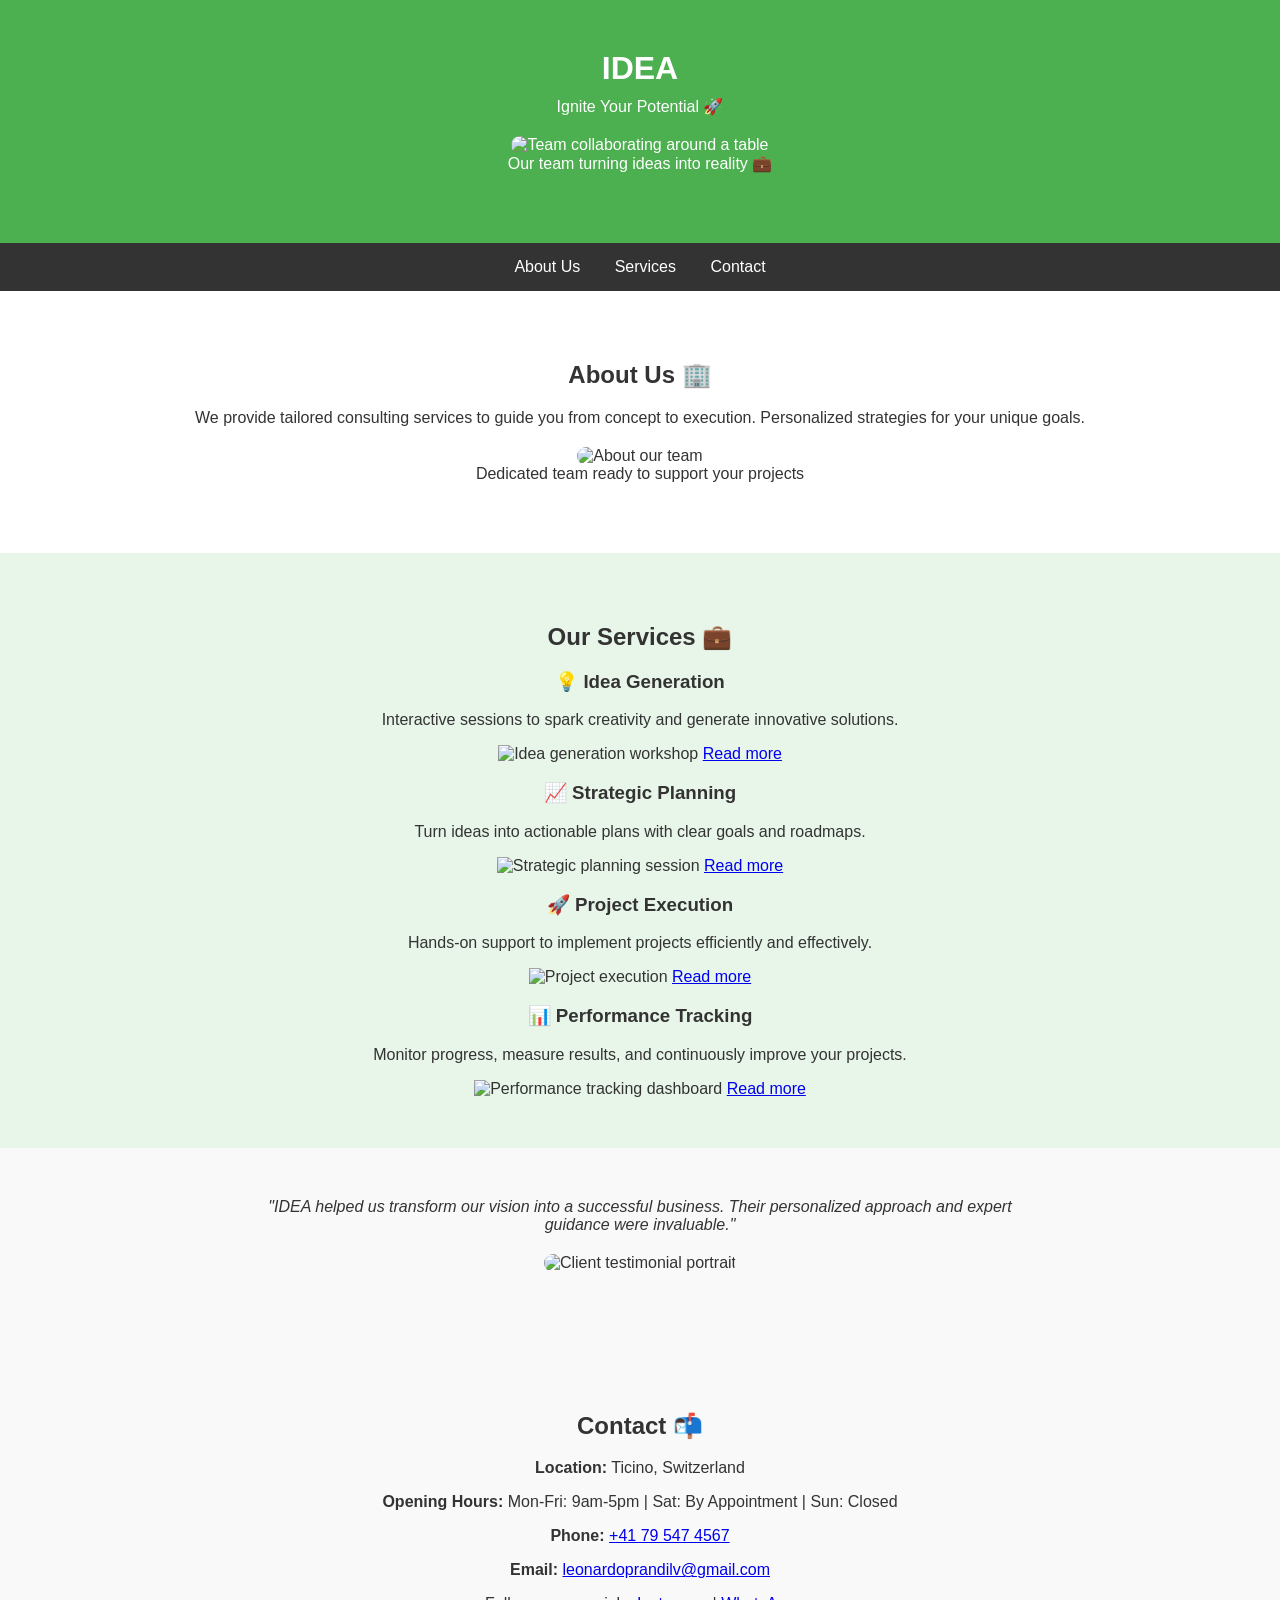
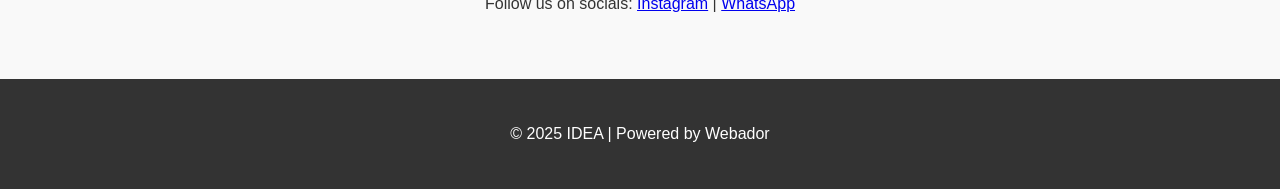
==== commit caeb6088: "Add index.html - initial site" ====
--- a/index.html
+++ b/index.html
@@ -1,96 +1,92 @@
 <!DOCTYPE html>
 <html lang="en">
 <head>
-    <meta charset="UTF-8">
-    <meta name="viewport" content="width=device-width, initial-scale=1.0">
-    <meta name="description" content="IDEA - Consulting services in Switzerland. Turning ideas into action with strategy, execution, and performance tracking.">
-    <link rel="icon" type="image/png" href="favicon.png">
-    <link rel="stylesheet" href="style.css">
-    <title>IDEA - Ignite Your Potential</title>
+  <meta charset="utf-8" />
+  <meta name="viewport" content="width=device-width, initial-scale=1" />
+  <meta name="description" content="IDEA - Consulting services in Switzerland. Turning ideas into action with strategy, execution, and performance tracking." />
+  <link rel="icon" href="favicon.png" type="image/png" />
+  <link rel="stylesheet" href="style.css" />
+  <title>IDEA - Ignite Your Potential</title>
 </head>
 <body>
 
-<!-- Header -->
-<header>
+  <header>
     <h1>IDEA</h1>
-    <p>Ignite your potential</p>
-    <p>Where ideas become action.</p>
-    <p>Based in Switzerland, I help people turn unclear thoughts into clear, workable projects. Whether you’re starting from scratch or improving something you’ve already begun, IDEA is about moving from thinking to doing.</p>
-    <p>My consulting services are designed to help you generate ideas, refine them, and execute them step by step. No theory, just practical guidance focused on real results.</p>
-    <p>Let’s work together and turn your idea into something real.</p>
-    <p><a class="button" href="#services">Learn more</a></p>
-</header>
+    <p>Ignite Your Potential 🚀</p>
+    <figure>
+      <img src="https://via.placeholder.com/900x350" alt="Team collaborating around a table" />
+      <figcaption>Our team turning ideas into reality 💼</figcaption>
+    </figure>
+  </header>
 
-<!-- Navigation -->
-<nav>
-    <a href="#home">Home</a>
+  <nav aria-label="Main navigation">
     <a href="#about">About Us</a>
     <a href="#services">Services</a>
     <a href="#contact">Contact</a>
-</nav>
+  </nav>
 
-<!-- About Section -->
-<section id="about">
-    <h2>Our services</h2>
-    <p>At IDEA, we provide tailored consulting services to help you at every stage, from initial concept to successful execution. Our unique approach focuses on personalized strategies that align with your specific goals and challenges.</p>
-    <figure>
-        <img src="https://via.placeholder.com/800x300" alt="Team working">
-    </figure>
-</section>
+  <main>
+    <section id="about">
+      <h2>About Us 🏢</h2>
+      <p>We provide tailored consulting services to guide you from concept to execution. Personalized strategies for your unique goals.</p>
+      <figure>
+        <img src="https://via.placeholder.com/800x300" alt="About our team" />
+        <figcaption>Dedicated team ready to support your projects</figcaption>
+      </figure>
+    </section>
 
-<!-- Services Section -->
-<section id="services">
-    <h2>Idea Generation</h2>
-    <p>Stuck in a rut? Our idea generation sessions are designed to spark creativity and help you discover innovative solutions. We use proven techniques to unlock your team's potential and generate fresh perspectives.</p>
-    <p><a class="button" href="#contact">Read more</a></p>
-    <figure>
-        <img src="https://via.placeholder.com/700x250" alt="Idea generation">
-    </figure>
+    <section id="services">
+      <h2>Our Services 💼</h2>
 
-    <h2>Strategic Planning</h2>
-    <p>Transform your ideas into actionable plans. We help you develop clear strategies, set realistic goals, and create roadmaps for success. Our strategic planning services ensure your projects stay on track and deliver measurable results.</p>
-    <p><a class="button" href="#contact">Read more</a></p>
-    <figure>
-        <img src="https://via.placeholder.com/700x250" alt="Strategic planning">
-    </figure>
+      <div class="service-box" id="idea-generation">
+        <h3>💡 Idea Generation</h3>
+        <p>Interactive sessions to spark creativity and generate innovative solutions.</p>
+        <img src="https://via.placeholder.com/700x250" alt="Idea generation workshop" />
+        <a href="#contact" class="btn">Read more</a>
+      </div>
 
-    <h2>Project Execution</h2>
-    <p>Bring your ideas to life with our expert project execution services. We provide hands-on support, manage resources effectively, and ensure seamless implementation. Let us handle the details so you can focus on the big picture.</p>
-    <p><a class="button" href="#contact">Read more</a></p>
-    <figure>
-        <img src="https://via.placeholder.com/700x250" alt="Project execution">
-    </figure>
+      <div class="service-box" id="strategic-planning">
+        <h3>📈 Strategic Planning</h3>
+        <p>Turn ideas into actionable plans with clear goals and roadmaps.</p>
+        <img src="https://via.placeholder.com/700x250" alt="Strategic planning session" />
+        <a href="#contact" class="btn">Read more</a>
+      </div>
 
-    <h2>Performance Tracking</h2>
-    <p>Measure your success with our comprehensive performance tracking services. We help you identify key metrics, monitor progress, and make data-driven decisions to optimize your results. Stay informed and achieve continuous improvement.</p>
-    <p><a class="button" href="#contact">Read more</a></p>
-    <figure>
-        <img src="https://via.placeholder.com/700x250" alt="Performance tracking">
-    </figure>
-</section>
+      <div class="service-box" id="project-execution">
+        <h3>🚀 Project Execution</h3>
+        <p>Hands-on support to implement projects efficiently and effectively.</p>
+        <img src="https://via.placeholder.com/700x250" alt="Project execution" />
+        <a href="#contact" class="btn">Read more</a>
+      </div>
 
-<!-- Testimonial Section -->
-<section class="testimonial">
-    <blockquote>"IDEA helped us transform our vision into a successful business. Their personalized approach and expert guidance were invaluable."</blockquote>
-    <figure>
-        <img src="https://via.placeholder.com/800x300" alt="Client testimonial">
-    </figure>
-</section>
+      <div class="service-box" id="performance-tracking">
+        <h3>📊 Performance Tracking</h3>
+        <p>Monitor progress, measure results, and continuously improve your projects.</p>
+        <img src="https://via.placeholder.com/700x250" alt="Performance tracking dashboard" />
+        <a href="#contact" class="btn">Read more</a>
+      </div>
+    </section>
 
-<!-- Contact Section -->
-<section id="contact">
-    <h2>Contact</h2>
-    <p><strong>Location:</strong> Ticino, Switzerland</p>
-    <p><strong>Opening Hours:</strong> Mon-Fri: 9am-5pm | Sat: By Appointment | Sun: Closed</p>
-    <p><strong>Phone:</strong> <a href="tel:+41795474567">+41 79 547 4567</a></p>
-    <p><strong>Email:</strong> <a href="mailto:leonardoprandilv@gmail.com">leonardoprandilv@gmail.com</a></p>
-    <p>Follow us on socials: <a href="#">Instagram</a> | <a href="#">WhatsApp</a></p>
-</section>
+    <section id="testimonial">
+      <blockquote>"IDEA helped us transform our vision into a successful business. Their personalized approach and expert guidance were invaluable."</blockquote>
+      <figure>
+        <img src="https://via.placeholder.com/800x300" alt="Client testimonial portrait" />
+      </figure>
+    </section>
 
-<!-- Footer -->
-<footer>
+    <section id="contact">
+      <h2>Contact 📬</h2>
+      <p><strong>Location:</strong> Ticino, Switzerland</p>
+      <p><strong>Opening Hours:</strong> Mon-Fri: 9am-5pm | Sat: By Appointment | Sun: Closed</p>
+      <p><strong>Phone:</strong> <a href="tel:+41795474567">+41 79 547 4567</a></p>
+      <p><strong>Email:</strong> <a href="mailto:leonardoprandilv@gmail.com">leonardoprandilv@gmail.com</a></p>
+      <p>Follow us on socials: <a href="#" aria-label="Instagram">Instagram</a> | <a href="#" aria-label="WhatsApp">WhatsApp</a></p>
+    </section>
+  </main>
+
+  <footer>
     <p>© 2025 IDEA | Powered by Webador</p>
-</footer>
+  </footer>
 
 </body>
 </html>
